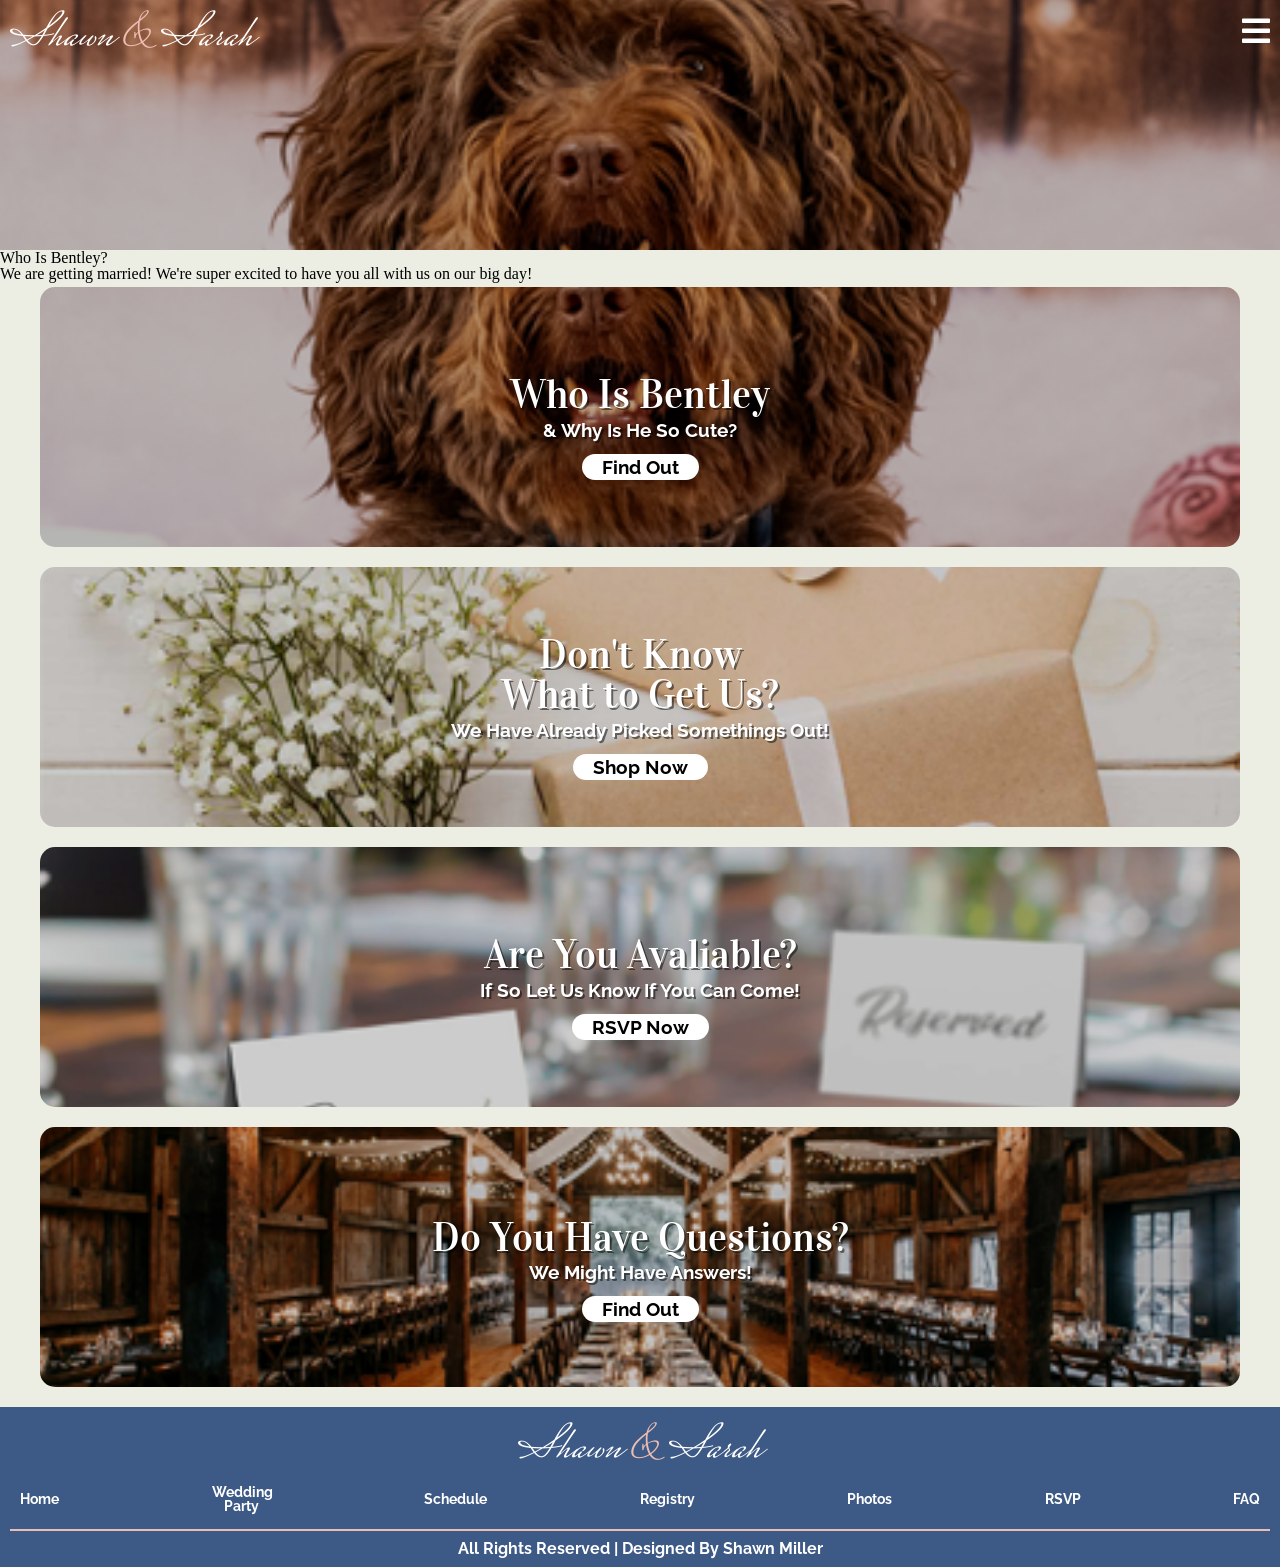
==== bentley.html @ b32144c7 "7/18 3PM UPDATE" ====
<!doctype html>
<html>
<head>
<meta charset="UTF-8">
<title>Who Is Bentley</title>
<link href="css/reset.css" rel="stylesheet" type="text/css">
<link href="css/styles.css" rel="stylesheet" type="text/css">
<meta name="description" content="Who Is Bentley"/>
<meta name="viewport" content="initial-scale=1.0,width=device-width,maximum-scale=1,minimum-scale=1,user-scalable=no" />
<meta name="apple-mobile-web-app-capable" content="yes"/>
<link rel="stylesheet" href="https://use.fontawesome.com/releases/v5.0.7/css/all.css">
<link href="img/favicon.ico" type="image/x-icon" rel="shortcut icon"/>
<link rel="preconnect" href="https://fonts.googleapis.com">
<link rel="preconnect" href="https://fonts.gstatic.com" crossorigin>
<link rel="preconnect" href="https://fonts.googleapis.com">
<link rel="preconnect" href="https://fonts.gstatic.com" crossorigin>
<link href="https://fonts.googleapis.com/css2?family=Mrs+Saint+Delafield&family=Raleway:ital,wght@0,100..900;1,100..900&family=Vidaloka&display=swap" rel="stylesheet">
<script src="js/jquery-3.5.1.min.js"></script>
</head>

<body>

<header id="bentley_header">
<nav id="mobile1">
<a href="#" id="button"><i class="fas fa-bars fa-2x"></i></a>
<a href="index.html"><h1>Shawn <span class="Addpink">&</span> Sarah</h1></a>
</nav><!--ends mobile1-->
<nav id="mobile2">
  <a href="index.html"><h1>Shawn <span class="Addpink">&</span> Sarah</h1></a>
  <a href="#" id="close-btn">&times;</a>
<ul>
  <li><a href="index.html">Home</a></li>
  <li><a href="weddingparty.html">Wedding Party</a></li>
  <li><a href="schedule.html">Schedule</a></li>
  <li><a href="registry.html">Registry</a></li>
  <li><a href="photos.html">Photos</a></li>
  <li><a href="rsvp.html">RSVP</a></li>
  <li><a href="faq.html">FAQ</a></li>
</ul>
</nav><!--ends mobile2-->
</header><!--ends header_mobile-->


<main id="bentleypage">

<section class="aboutbentley">
  <h1>Who Is Bentley?</h1>

  <p> We are getting married! 
    We're super excited to have you 
    all with us on our big day!</p>
</section>

<section class="footerlinks">
<div class="whoisbentley">
<h1>Who Is Bentley</h1>
<h2>& Why Is He So Cute?</h2>
<h3><a href="bentley.html">Find Out</a></h3>
</div>

<div class="registry">
<h1>Don't Know <br>What to Get Us?<br></h1>
<h2>We Have Already Picked Somethings Out!</h2>
<h3><a href="registry.html">Shop Now</a></h3>
</div>

<div class="rsvp">
<h1>Are You Avaliable?</h1>
<h2>If So Let Us Know If You Can Come!</h2>
<h3><a href="rsvp.html">RSVP Now</a></h3>
</div>

<div class="faq">
<h1>Do You Have Questions?</h1>
<h2>We Might Have Answers!</h2>
<h3><a href="faq.html">Find Out</a></h3>
</div>
</section>

</main>



<footer>
  <h1>Shawn <span class="Addpink">&</span> Sarah</h1>

  <nav id="footernav">
  <ul>
    <li><a href="index.html">Home</a></li>
    <li class="weddingpartylink"><a href="weddingparty.html">Wedding Party</a></li>
    <li><a href="schedule.html">Schedule</a></li>
    <li><a href="registry.html">Registry</a></li>
    <li><a href="photos.html">Photos</a></li>
    <li><a href="rsvp.html">RSVP</a></li>
    <li><a href="faq.html">FAQ</a></li>
  </ul>
  </nav><!--ends mobile2-->


  <h6>All Rights Reserved | Designed By Shawn Miller</h6>
</footer>
<script src="js/script.js"></script>
</body>
</html>
---- css/styles.css ----
/*#3D5985;
#697A94;
#B1A696;
#DDD8C0;
#ECEEE4;*/

/*
.vidaloka-regular {
  font-family: "Vidaloka", serif;
  font-weight: 400;
  font-style: normal;
}

.raleway-<uniquifier> {
  font-family: "Raleway", sans-serif;
  font-optical-sizing: auto;
  font-weight: <weight>;
  font-style: normal;
}
mrs-saint-delafield-regular {
  font-family: "Mrs Saint Delafield", cursive;
  font-weight: 400;
  font-style: normal;
}
*/
/*STARTS CSS for all pages*/
body{
  background-color: #ECEEE4;
}
html.no-scroll,
body.no-scroll {
  overflow: hidden;
  height: 100%;
}
img{
  width: 100%;
}
/*Shawn & Sarah Logo*/
header h1{
font-family: "Mrs Saint Delafield", cursive;
font-weight: 400;
font-style: normal;
color: #fff;
font-size: 3em;
padding: 15px 10px 10px;
}
header a:link, header a:active, header a:visited{
color: #fff;
text-decoration: none;
transition: color .5s;
}
.Addpink{
  color: #ECBDB3;
}
/*Shawn & Sarah Logo*/

/*Starts Moblie Nav*/
#button{
  float: right;
  color: #fff;
  font-size: 1em;
  padding: 15px 10px 0;/*pushes button inward on top and sides*/
}

#close-btn {
  position: absolute;
  top: 20px;
  right: 10px;
  font-size: 4em;      /* Makes the X nice and big */
  color: #fff;         /* Matches your white text */
  text-decoration: none;
  cursor: pointer;
  line-height: 1;
  transition: color 0.3s;
}

#close-btn:hover {
  color: #ECEEE4;      /* Matches your other hover link color */
}

#mobile2{
  position: fixed; /* Fixes position relative to viewport */
  width: 100%;     /* Spans full width */
  height: 100%;
  top: 0px;
  bottom: 0px;
  z-index: 2;   /* Ensures it stays above other content */
  text-align: center;
  display: none;
  background-color: #3D5985;
  padding-top: 0px;
}

#mobile2 h1{
  text-align: left;
  margin-top: 20px;
  margin-left:10px;
  font-size: 3.5em;
}
#mobile2 li{
  font-family: "Raleway", sans-serif;
  font-optical-sizing: auto;
  font-weight: <weight>;
  font-style: normal;
  font-size: 2em;
  line-height: 3em;
  margin-top: 10px;
}
#mobile2 li:hover{
  background-color: #B1A696;
}
#mobile2 a:link, #mobile2 a:active, #mobile2 a:visited{
color: #fff;
text-decoration: none;
transition: color .5s;
}
#mobile2 a:hover{
  color: #ECEEE4;
}/*ends Moblie Nav*/

/*Starts Links on all pages*/
.footerlinks{
  margin: 5px 40px 10px;
}

.whoisbentley{
  width: 100%;
  height: 260px;
  align-content: center;
  margin-bottom: 20px;
  background-image: url(../img/WHOISBENTLY.png);
  background-repeat: no-repeat; /* Prevents the image from tiling */
  background-position: center;
  background-size: cover; /* Scales the image to cover the entire container */
  border-radius: 15px;
}
.whoisbentley h1{
  margin-top: 50px;
  font-family: "Vidaloka", serif;
  font-weight: 400;
  font-style: normal;
  font-size: 2.5em;
  text-align: center;
  padding-bottom: 6px;
  color: #fff;
  text-shadow: 2px 2px rgba(0, 0, 0, 0.5); /* h-shadow, v-shadow, color */
}
.whoisbentley h2{
  font-family: "Raleway", sans-serif;
  font-optical-sizing: auto;
  font-weight: bold;
  font-style: normal;
  font-size: 1.2em;
  text-align: center;
  padding-bottom: 5px;
  color: #fff;
  text-shadow: 2px 2px rgba(0, 0, 0, 0.5); /* h-shadow, v-shadow, color */
}

.whoisbentley h3{
  font-family: "Raleway", sans-serif;
  font-optical-sizing: auto;
  font-weight: bold;
  font-style: normal;
  font-size: 1.2em;
  text-align: center;
  padding-bottom: 15px;
  padding: 2px;
  margin: 10px 30px 30px;
}
.whoisbentley a:link, .whoisbentley a:active, .whoisbentley a:visited{
  color: #000;
  padding: 2px 20px 2px;
  text-decoration: none;
  transition: .5s;
  background-color: #fff;
  border-radius: 15px;
}

.whoisbentley a:hover{
  color: #ECBDB3;
  padding: 2px 30px 2px;
}

.registry{
  width: 100%;
  height: 260px;
  align-content: center;
  margin-bottom: 20px;
  background-image: url(../img/Gift.png);
  background-repeat: no-repeat; /* Prevents the image from tiling */
  background-position: center;
  background-size: cover; /* Scales the image to cover the entire container */
  border-radius: 15px;
}
.registry h1{
  margin-top: 50px;
  font-family: "Vidaloka", serif;
  font-weight: 400;
  font-style: normal;
  font-size: 2.5em;
  text-align: center;
  padding-bottom: 6px;
  color: #fff;
  text-shadow: 2px 2px rgba(0, 0, 0, 0.5); /* h-shadow, v-shadow, color */
}
.registry h2{
  font-family: "Raleway", sans-serif;
  font-optical-sizing: auto;
  font-weight: bold;
  font-style: normal;
  font-size: 1.2em;
  text-align: center;
  padding-bottom: 5px;
  color: #fff;
  text-shadow: 2px 2px rgba(0, 0, 0, 0.5); /* h-shadow, v-shadow, color */
}

.registry h3{
  font-family: "Raleway", sans-serif;
  font-optical-sizing: auto;
  font-weight: bold;
  font-style: normal;
  font-size: 1.2em;
  text-align: center;
  padding-bottom: 5px;
  padding: 2px;
  margin: 10px 30px 30px;
}
.registry a:link, .registry a:active, .registry a:visited{
  color: #000;
  padding: 2px 20px 2px;
  text-decoration: none;
  transition: .5s;
  background-color: #fff;
  border-radius: 15px;
}

.registry a:hover{
  color: #ECBDB3;
  padding: 2px 30px 2px;
}

.rsvp{
  width: 100%;
  height: 260px;
  align-content: center;
  margin-bottom: 20px;
  background-image: url(../img/rsvp.png);
  background-repeat: no-repeat; /* Prevents the image from tiling */
  background-position: center;
  background-size: cover; /* Scales the image to cover the entire container */
  border-radius: 15px;
}
.rsvp h1{
  margin-top: 50px;
  font-family: "Vidaloka", serif;
  font-weight: 400;
  font-style: normal;
  font-size: 2.5em;
  text-align: center;
  padding-bottom: 6px;
  color: #fff;
  text-shadow: 2px 2px rgba(0, 0, 0, 0.5); /* h-shadow, v-shadow, color */
}
.rsvp h2{
  font-family: "Raleway", sans-serif;
  font-optical-sizing: auto;
  font-weight: bold;
  font-style: normal;
  font-size: 1.2em;
  text-align: center;
  padding-bottom: 5px;
  color: #fff;
  text-shadow: 2px 2px rgba(0, 0, 0, 0.5); /* h-shadow, v-shadow, color */
}

.rsvp h3{
  font-family: "Raleway", sans-serif;
  font-optical-sizing: auto;
  font-weight: bold;
  font-style: normal;
  font-size: 1.2em;
  text-align: center;
  padding-bottom: 5px;
  padding: 2px;
  margin: 10px 30px 30px;
}
.rsvp a:link, .rsvp a:active, .rsvp a:visited{
  color: #000;
  padding: 2px 20px 2px;
  text-decoration: none;
  transition: .5s;
  background-color: #fff;
  border-radius: 15px;
}

.rsvp a:hover{
  color: #ECBDB3;
  padding: 2px 30px 2px;
}

.faq{
  width: 100%;
  height: 260px;
  align-content: center;
  margin-bottom: 20px;
  background-image: url(../img/Barn.png);
  background-repeat: no-repeat; /* Prevents the image from tiling */
  background-position: center;
  background-size: cover; /* Scales the image to cover the entire container */
  border-radius: 15px;
}
.faq h1{
  margin-top: 50px;
  font-family: "Vidaloka", serif;
  font-weight: 400;
  font-style: normal;
  font-size: 2.5em;
  text-align: center;
  padding: 5px;
  color: #fff;
  text-shadow: 2px 2px rgba(0, 0, 0, 0.5); /* h-shadow, v-shadow, color */
}
.faq h2{
  font-family: "Raleway", sans-serif;
  font-optical-sizing: auto;
  font-weight: bold;
  font-style: normal;
  font-size: 1.2em;
  text-align: center;
  padding-bottom: 5px;
  color: #fff;
  text-shadow: 2px 2px rgba(0, 0, 0, 0.5); /* h-shadow, v-shadow, color */
}

.faq h3{
  font-family: "Raleway", sans-serif;
  font-optical-sizing: auto;
  font-weight: bold;
  font-style: normal;
  font-size: 1.2em;
  text-align: center;
  padding-bottom: 5px;
  padding: 2px;
  margin: 10px 30px 30px;
}
.faq a:link, .faq a:active, .faq a:visited{
  color: #000;
  padding: 2px 20px 2px;
  text-decoration: none;
  transition: .5s;
  background-color: #fff;
  border-radius: 15px;
}

.faq a:hover{
  color: #ECBDB3;
  padding: 2px 30px 2px;
}/*Ends Links on all pages*/

/*Starts Footer*/
footer{
  position: sticky; /* Fixes position relative to viewport */
  top: 0px;
  padding: 10px;
  text-align: center;
  background-color: #3D5985;
}
footer h1{
  font-family: "Mrs Saint Delafield", cursive;
  font-weight: 400;
  font-style: normal;
  color: #fff;
  font-size: 3em;
  padding: 10px;
}

#footernav{
  font-family: "Raleway", sans-serif;
  font-optical-sizing: auto;
  font-weight: bold;
  font-style: normal;
  font-size: .9em;
  padding-bottom: 15px;
}
#footernav ul{
  display: flex;
  justify-content: space-between;
  align-items: center;
  margin: 0px 10px;
}

#footernav .weddingpartylink{
width: 60px;
}

#footernav a:link, #footernav a:active, #footernav a:visited{
color: #fff;
text-decoration: none;
transition: color .5s;
}
#footernav a:hover{
  color: #ECEEE4;
}/*ends Moblie Nav*/
footer h6{
  font-family: "Raleway", sans-serif;
  font-optical-sizing: auto;
  font-weight: bold;
  font-style: normal;
  font-size:1em;
  color: #fff;
  border-top: 2px solid #ECBDB3;
  padding-top: 10px;
}
/*ends Footer*/
/*ENDS CSS for all pages*/



/*Starts Main Home page*/
#Home_header #mobile1 h1{
text-shadow: 3px 3px 3px rgba(0, 0, 0, 1);
}

#Home_header{
  height: 250px;
  background-image: url(../img/Shawn_&_Sarah_Home.png);
  background-repeat: no-repeat; /* Prevents the image from tiling */
  background-position: 0px -200px; /* Centers the image */
  background-size: cover; /* Scales the image to cover the entire container */
}
.ShawnSarahhomepage{
  max-width:900px;
}
.Couple{
  padding: 10px 10px 10px;
}
.Couple h1{
  font-family: "Vidaloka", serif;
  font-weight: 400;
  font-style: normal;
  font-size: 2.6em;
  text-align: center;
  padding-bottom: 5px;
}

.Couple p{
  font-family: "Raleway", sans-serif;
  font-optical-sizing: auto;
  font-weight: <weight>;
  font-style: normal;
  font-size: 1.7em;
  text-align: center;
  line-height: 1.3em;
  padding-bottom: 15px;
}

.Couple h3{
  font-family: "Vidaloka", serif;
  font-weight: 400;
  font-style: normal;
  font-size: 3.5em;
  text-align: center;
  color: #3D5985;
}


#clock *,
#clock *:before,
#clock *:after {
  box-sizing: border-box;
}

#clock .main-content {
  height: 100%;
  display: flex;
  justify-content: center;
  align-items: center;
  text-align: center;
}

#clock.container {
  width: 100%;
  max-width: 960px;
  margin: auto;
  padding-inset: 20px;
}

/* Countdown styles */
ul#countdown {
  position: relative;
  display: flex;
  justify-content: center;
  gap: 10px;
  margin: 0 auto;
  padding: 0;
  color: #000;
  overflow: hidden;
  font-weight: bold;
  line-height: 1.25;

  li {
    flex: 0 0 15%;
    position: relative;
    margin: 0;
    padding: 0;
    display: flex;
    flex-direction: column;
    text-align: center;

    .number,
    &.colon span {
      font-size: clamp(2rem, 6vw, 7.2rem);
    }

    .number {
      padding: 0.3em;
      margin-bottom: 5px;
      display: block;
      background-color: #ECBDB3;
      border-radius: 10px;
      color: #fff;
    }

    &.colon {
      flex: 0 0 1%;
      display: block;

      span {
        padding: 0.2em 0 0;
        display: block;
        color: #B1A696;
      }
    }

    .label {
      color: #000;
      font-size: clamp(1.3rem, 3vw, 1.8rem);
      text-transform: uppercase;
    }
  }
}

.timer-message {
  text-align: center;
  font-family: "Raleway", sans-serif;
  font-optical-sizing: auto;
  font-weight: bold;
  font-style: normal;
  font-size: 2em;
  text-align: center;
  color: #DE8E7C;
  padding-top: 10px;
}

.requestbox{
  padding: 10px;
  margin: 10px;
  border-top: 2px solid #ECBDB3;
  border-bottom: 2px solid #ECBDB3;
}/* Countdown styles */

.requestbox h2{
  font-family: "Raleway", sans-serif;
  font-optical-sizing: auto;
  font-weight: bold;
  font-style: normal;
  font-size: 2.9em;
  text-align: center;
  padding-bottom: 10px;
}
.requestbox h3{
  font-family: "Raleway", sans-serif;
  font-optical-sizing: auto;
  font-weight: bold;
  font-style: normal;
  font-size: 1.4em;
  text-align: center;
  padding-bottom: 10px;
}
.requestbox h4{
  font-family: "Raleway", sans-serif;
  font-optical-sizing: auto;
  font-weight: bold;
  font-style: normal;
  font-size: 1.293em;
  text-align: center;
  padding: 10px;
}

::placeholder{
  color: #3D5985;
}

.requestbox form{
  display: flex;
  flex-direction: column;
  align-items: center;
}

.requestbox form input {
  Border:none;
  background-color: #fff;
  color: #B1A696;
  font-family: "Raleway", sans-serif;
  font-optical-sizing: auto;
  font-weight: bold;
  font-style: normal;
  font-size: 1.5em;
  border-radius: 20px;
  text-align: center;
  display: block; /* Input elements are inline by default, change to block */
  margin: 10px auto; /* Sets left and right margins to auto */
}

.requestbox button{
  color: #3D5985;
  border: none;
  background-color: #fff;
  font-family: "Raleway", sans-serif;
  font-optical-sizing: auto;
  font-weight: bold;
  font-style: normal;
  font-size: 1.5em;
  border-radius: 20px;
  text-align: center;
  padding: 10px 30px 10px;
  display: block; /* Input elements are inline by default, change to block */
  margin: 10px auto; /* Sets left and right margins to auto */
}
.requestbox button:hover{
color: #ECBDB3;
}
.requestbox iframe{
  display: block;
margin: 0px auto;
}
/*Ends Main Home page*/

/*Starts Registry Page*/
#registry_header{
  height: 250px;
  background-image: url(../img/REG_HEAD.PNG);
  background-repeat: no-repeat; /* Prevents the image from tiling */
  background-size: cover; /* Scales the image to cover the entire container */
}
.registry_text{
  margin:  15px 40px;
}
.registry_text h1{
  font-family: "Vidaloka", serif;
  font-weight: 400;
  font-style: normal;
  font-size: 2.6em;
  text-align: center;
  padding-bottom: 15px;
}
.registry_text p{
  font-family: "Raleway", sans-serif;
  font-optical-sizing: auto;
  font-weight: bold;
  font-style: normal;
  font-size: 1em;
  text-align: center;
  line-height: 1.3em;
}

.registry_links{
  background-color: #fff;
  margin: 10px 40px 30px;
  padding: 15px;
  border-radius: 20px;
}

.registry_links img{
  border-radius: 20px;
}
.registry_links h1{
  font-family: "Vidaloka", serif;
  font-weight: 400;
  font-style: normal;
  font-size: 2.5em;
  text-align: center;
  padding: 15px 0px 40px;
}

.registry_links h2{
  font-family: "Raleway", sans-serif;
  font-optical-sizing: auto;
  font-weight: bold;
  font-style: normal;
  font-size: 1.2em;
  text-align: center;
  padding-bottom: 20px;
}
.registry_links a:link, .registry_links a:active, .registry_links a:visited{
  color: #fff;
  padding: 10px 80px 10px;
  text-decoration: none;
  transition: .5s;
  background-color: #000;
  border-radius: 30px;
}

.registry_links a:hover{
  color: #ECBDB3;
  padding: 10px 110px 10px;
}
/*Ends Registry Page*/

/*Starts RSVP PAGE*/
#rsvp_header{
  height: 250px;
  background-image: url(../img/RSVP_HEADER.png);
  background-repeat: no-repeat; /* Prevents the image from tiling */
  background-size: cover; /* Scales the image to cover the entire container */
}
.rsvpopening h1{
  font-family: "Vidaloka", serif;
  font-weight: 400;
  font-style: normal;
  font-size: 2em;
  text-align: center;
  padding: 10px;;
}

.rsvpopening h2{
  font-family: "Raleway", sans-serif;
  font-optical-sizing: auto;
  font-weight: bold;
  font-style: normal;
  font-size: 1.2em;
  text-align: center;
  padding-top: 10px;
}

.rsvp-container {
  max-width: 500px;
  margin: 20px auto;
  padding: 30px;
  border: 1px solid #ddd;
  border-radius: 8px;
  font-family: sans-serif;
  text-align: center;
  box-shadow: 0 4px 10px rgba(0,0,0,0.1);
}

.rsvp-container h2{
  font-family: "Vidaloka", serif;
  font-weight: 400;
  font-style: normal;
  font-size: 2em;
  text-align: center;
  padding-bottom: 10px;
}




input[type="text"], textarea {
  width: 90%;
  padding: 10px;
  margin: 10px 0 15px;
  border: 1px solid #ccc;
  border-radius: 4px;
}

#RSVP_PAGE label {
  display: block;
  text-align: left;
  margin-top: 10px;
  font-family: "Raleway", sans-serif;
  font-weight: 600;
}

#RSVP_PAGE button {
  background-color: #2c3e50;
  color: white;
  padding: 10px 20px;
  border: none;
  border-radius: 4px;
  cursor: pointer;
}

#RSVP_PAGE button:hover {
  background-color: #34495e;
}

.radio-group {
  text-align: left;
  display: inline-block;
  margin: 10px 0 15px;
}

#plus-one-group {
  margin-bottom: 10px;
}

/*Ends RSVP Page*/

/*Starts FAQ PAGE*/
#FAQ_header{
  height: 250px;
  background-image: url(../img/download.jpg);
  background-repeat: no-repeat; /* Prevents the image from tiling */
  background-size: cover; /* Scales the image to cover the entire container */
}
#faq_page h1{
  font-family: "Vidaloka", serif;
  font-weight: 400;
  font-style: normal;
  font-size: 2.6em;
  text-align: center;
  padding: 20px 0px;
}

.faq-item {
  margin:  0px 40px 0px;
  background-color: none;
  border-bottom: 2px solid #ECBDB3;
}

.faq-question {
  padding-bottom: 10px;
  padding-top: 10px;
  background-color: #ECEEE4;
  width: 100%;
  display: flex;
  justify-content: space-between; /* Pushes text left, icon right */
  align-items: center;      /* Keeps icon centered vertically to the text */
  border: none;
  cursor: pointer;
  gap: 20px;                /* Ensures text never touches the icon */
}

.faq-question p{
  font-family: "Vidaloka", serif;
  font-weight: 400;
  font-style: normal;
  font-size: 1.2em;
  text-align: left;
}

/* The Plus/X Icon */
.icon {
  position: relative;
  width: 25px;
  height: 25px;
  flex-shrink: 0;           /* CRITICAL: Prevents icon from shrinking */
  transition: transform 0.4s ease;
}

.line {
  position: absolute;
  background-color: #3D5985; /* Change icon color here */
  transition: all 0.3s ease;
  border-radius: 2px;
}

.horizontal {
  width: 100%;
  height: 2px;
  top: 50%;
  transform: translateY(-50%);
}

.vertical {
  width: 2px;
  height: 100%;
  left: 50%;
  transform: translateX(-50%);
}

/* Animation: Plus to X */
.faq-item.active .icon {
  transform: rotate(45deg); /* Rotates the whole icon to make the X */
}

.faq-item.active .vertical {
  /* This creates a cleaner X by aligning with the horizontal line */
  transform: translateX(-50%) rotate(180deg);
}

/* Smooth Slide Logic */
.faq-answer {
  max-height: 0;
  overflow: hidden;
  transition: max-height 0.3s cubic-bezier(0.4, 0, 0.2, 1);
}

.faq-item.active .faq-answer {
  max-height: 1000px; /* Large enough to fit any answer */
  padding-bottom: 10px;
  padding-left: 5px;
}

.faq-answer p{
  font-family: "Raleway", sans-serif;
  font-optical-sizing: auto;
  font-weight: bold;
  font-style: normal;
  text-align: left;
  font-size: .8em;
}
/*Ends FAQ PAGE*/

/*Starts Bentley Page*/
#bentley_header{
  height: 250px;
  background-image: url(../img/WHOISBENTLY.png);
  background-repeat: no-repeat; /* Prevents the image from tiling */
  background-position: 0px -100px; /* Centers the image */
  background-size: cover; /* Scales the image to cover the entire container */
}

/*ends Bentley Page*/


/*Starts Media Queries*/

/*Start Mobile*/
@media screen and (max-width: 375px) {
  /*Shawn & Sarah Logo*/
header h1{
font-size: 2.5em;
}
/*Shawn & Sarah Logo*/ 
/*Starts Moblie Nav*/
#close-btn {
  font-size: 3em;      /* Makes the X nice and big */
}


#mobile2 h1{
  font-size: 2.5em;
}
#mobile2 li{
  font-size: 2em;
  line-height: 2em;
}

/*Starts Links on all pages*/
.footerlinks{
  margin: 5px 20px 10px;
}

.whoisbentley{
  width: 100%;
  height: 200px;
}

.whoisbentley h1{
  margin-top: 50px;
  font-size: 2em;
  padding-bottom: 6px;
}
.whoisbentley h2{
  font-size: 1em;
  padding-bottom: 10px;
}

.whoisbentley h3{
  font-size: 1em;
  padding-bottom: 10px;
  padding: 2px;
  margin: 10px 30px 30px;
}

.registry{
   width: 100%;
  height: 200px;
}
.registry h1{
  margin-top: 35px;
  font-size: 2em;
  padding-bottom: 6px;
}
.registry h2{
  font-size: 1em;
  padding-bottom: 10px;
}

.registry h3{
  font-size: 1em;
  padding-bottom: 10px;
  padding: 2px;
  margin: 10px 30px 30px;
}

.rsvp{
  width: 100%;
  height: 200px;
}
.rsvp h1{
  margin-top: 35px;
  font-size: 2em;
  padding-bottom: 6px;
}
.rsvp h2{
  font-size: 1em;
  padding-bottom: 10px;
}

.rsvp h3{
  font-size: 1em;
  padding-bottom: 10px;
  padding: 2px;
  margin: 10px 30px 30px;
}

.faq{
  width: 100%;
  height: 200px;
}
.faq h1{
  margin-top: 35px;
  font-size: 2em;
  padding-bottom: 6px;
}
.faq h2{
  font-size: 1em;
  padding-bottom: 10px;
}

.faq h3{
  font-size: 1em;
  padding-bottom: 10px;
  padding: 2px;
  margin: 10px 30px 30px;
}

/*Starts Footer*/
footer h1{
  font-size: 2.5em;
  padding: 5px;
}

#footernav{
  font-size: .6em;
  padding-bottom: 10px;
}
#footernav ul{
  margin: 0px 3px;
}

#footernav .weddingpartylink{
width: 60px;
}

footer h6{
  font-size:.8em;
}
/*ends Footer*/

/*Starts Main Home page*/

#Home_header{
  height: 160px;
  background-position: 0px -160px; /* Centers the image */
}
.Couple h1{
  font-size: 1.7em;
  padding-bottom: 5px;
}

.Couple p{
  font-size: 1em;
  padding-bottom: 20px;
  white-space: pre-line;
}

/* Countdown styles */
ul#countdown {

  li {

    .number,
    &.colon span {
      font-size: clamp(.3rem, 6vw, 7.2rem);
    }
    &.colon {
      margin-top: 5px;

      span {
        
      }
    }

    .number {
      padding: 0.5em;
      margin-bottom: 5px;
    }

    .label {
      font-size: clamp(1rem, 3vw, 1.8rem);
    }
  }
}

.timer-message {
  font-size: 2em;
  padding-top: 10px;
}

.requestbox h2{
  font-size: 1.8em;
  padding-bottom: 10px;
}
.requestbox h3{
  font-size: .8em;
  padding-bottom: 10px;
}
.requestbox h4{
  font-size: .85em;
  padding: 10px;
}

.requestbox form input {
  font-size: 1em;
}

.requestbox button{
  font-size: 1em;
}/*Ends Main Home page*/


}/*Ends Mobile*/

/*Start Tablet*/
@media screen and (max-width: 768px) {
  
}
/*Ends Tablet*/

/*Starts Laptop*/
@media screen and (max-width: 1024px) {
  
}/*Ends Laptop*/
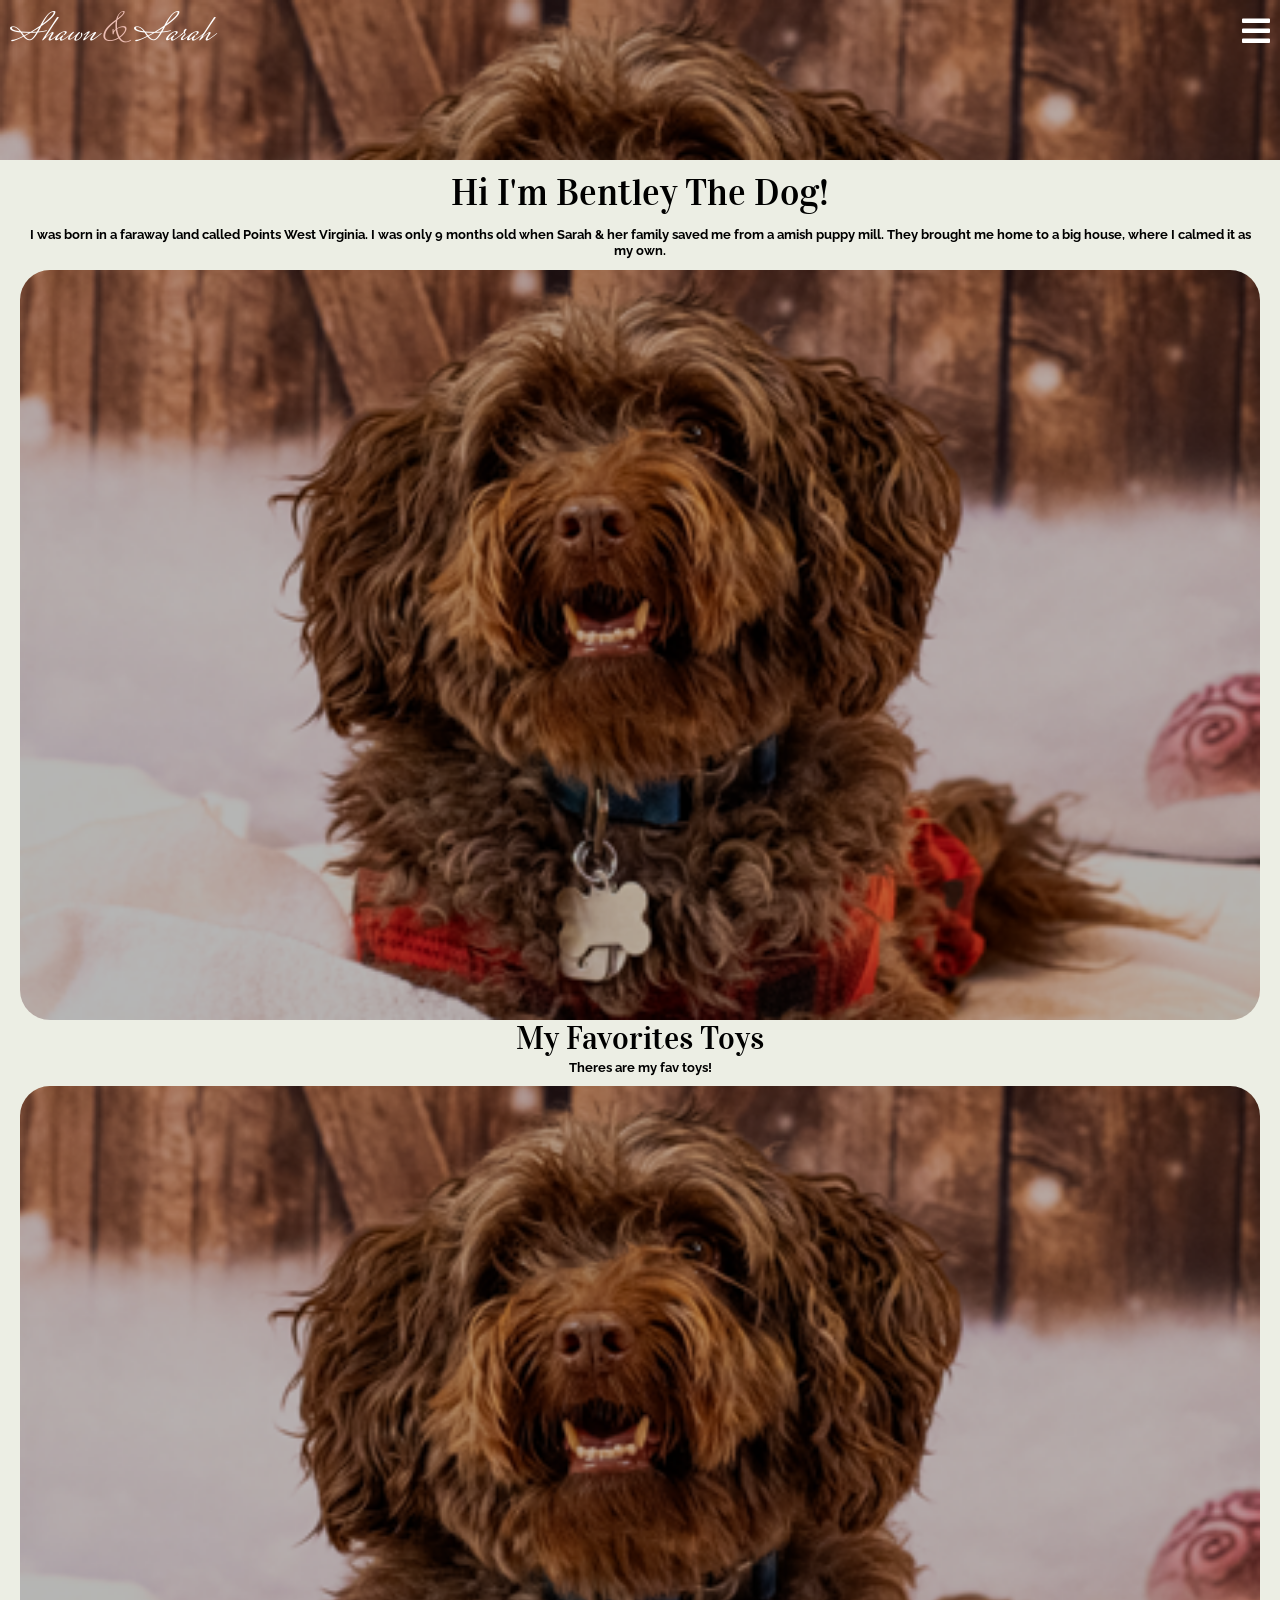
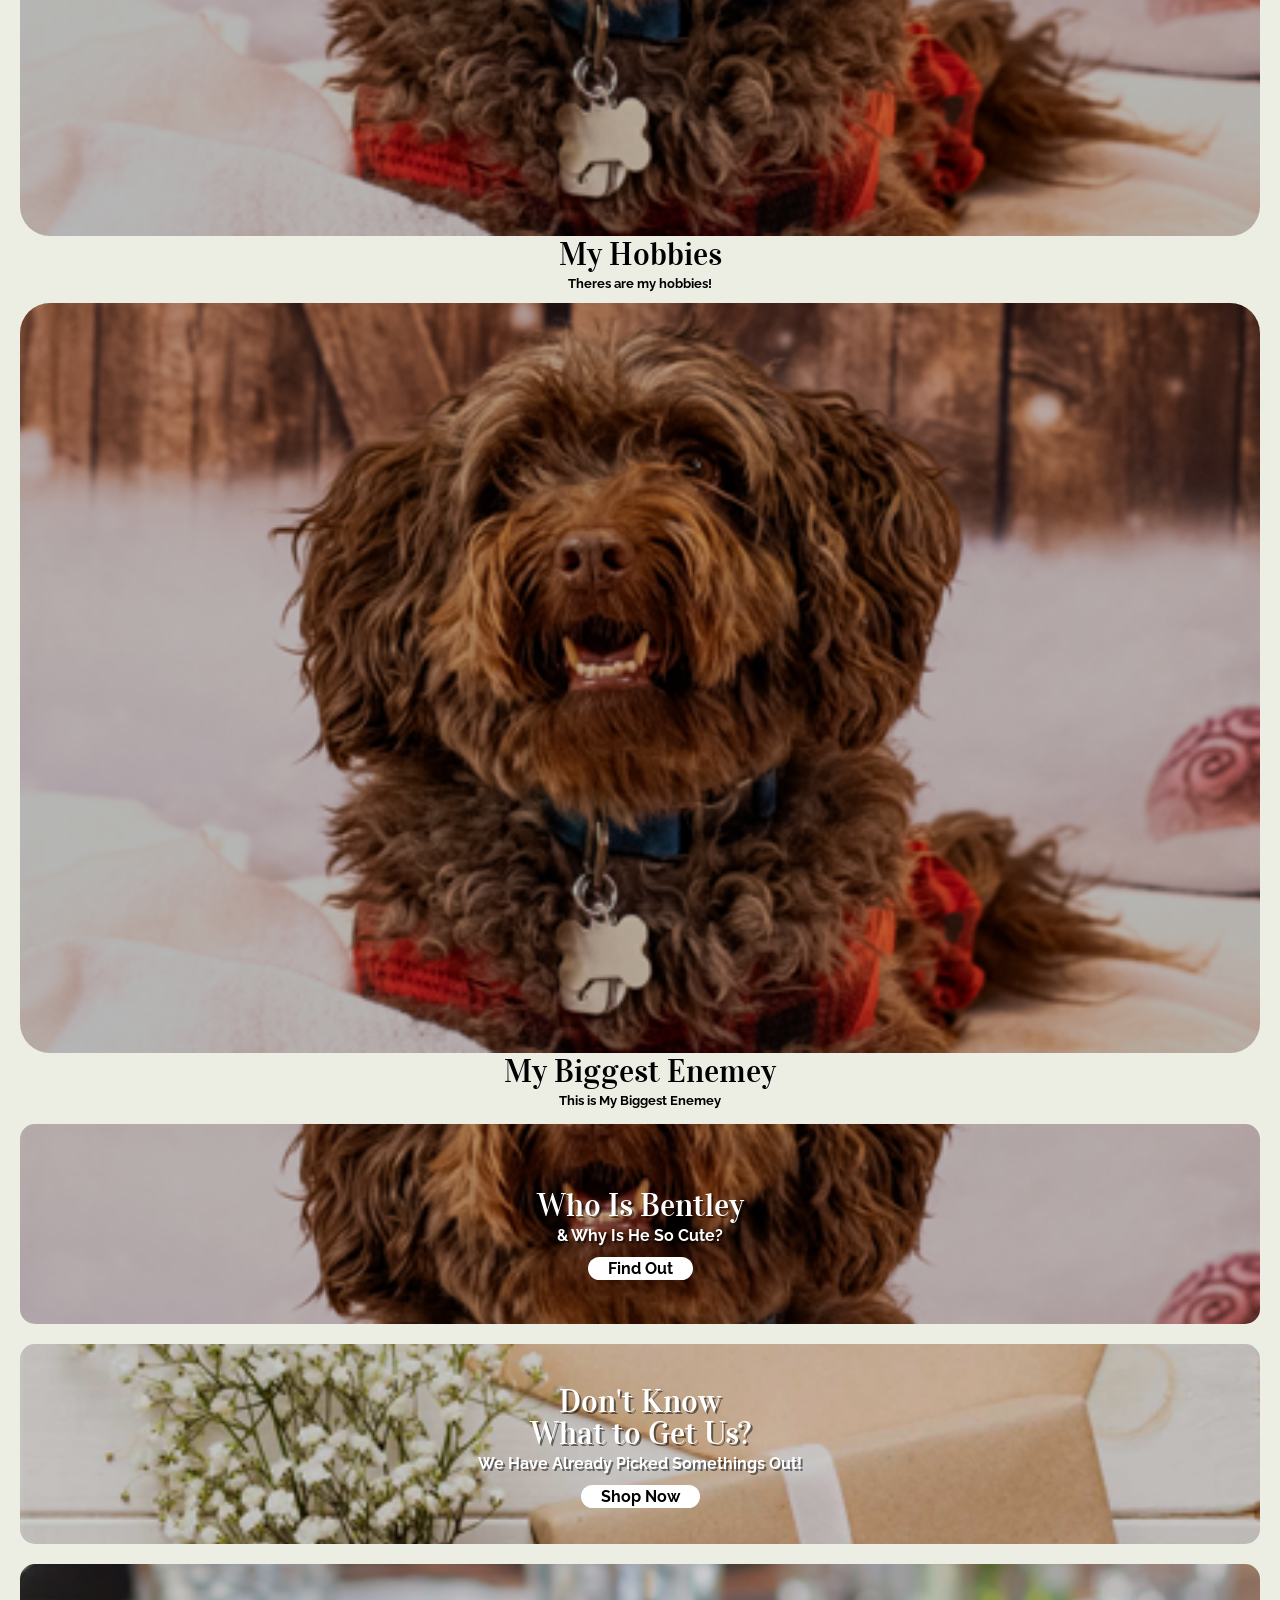
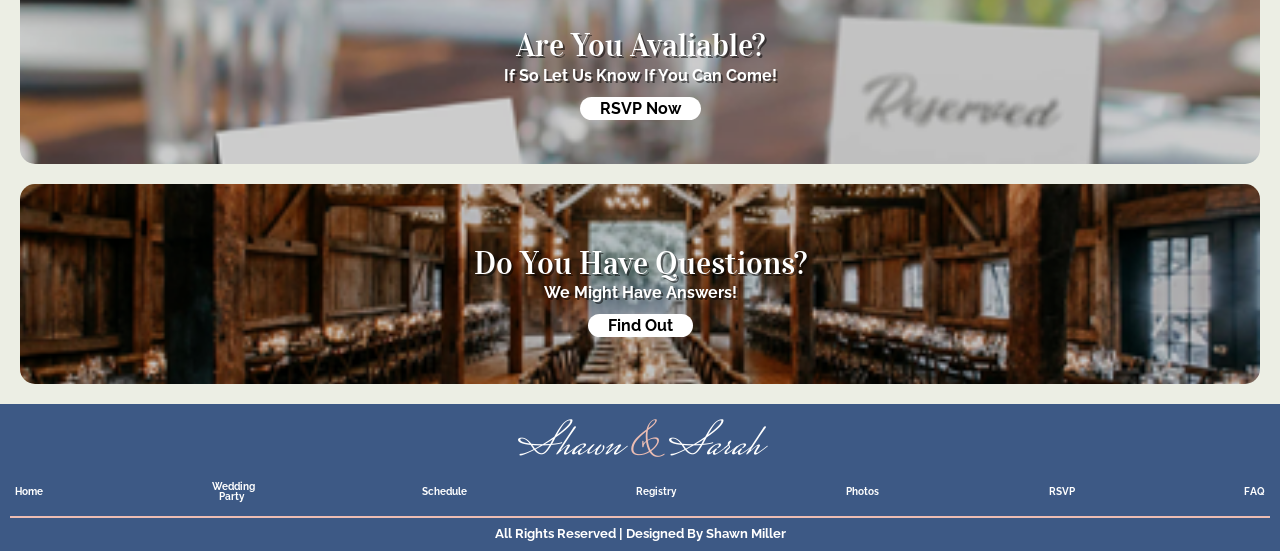
==== commit 0c0bee30: "7/29 Bentely's Story" ====
--- a/bentley.html
+++ b/bentley.html
@@ -44,11 +44,30 @@
 <main id="bentleypage">
 
 <section class="aboutbentley">
-  <h1>Who Is Bentley?</h1>
+  <h1>Hi I'm Bentley The Dog!</h1>
 
-  <p> We are getting married! 
-    We're super excited to have you 
-    all with us on our big day!</p>
+  <p> I was born in a faraway land called Points West Virginia. 
+  I was only 9 months old when Sarah & her family saved me from a amish puppy mill. 
+  They brought me home to a big house, where I calmed it as my own.
+</p>
+  <section class="bentleylikes">
+  <img src="img/WHOISBENTLY.png" alt="Bentley The Dog" title="Bentley The Dog">
+  <h1>My Favorites Toys</h1>
+  <p> Theres are my fav toys!</p>
+  </section>
+
+  <section class="bentleylikes">
+  <img src="img/WHOISBENTLY.png" alt="Bentley The Dog" title="Bentley The Dog">
+  <h1>My Hobbies</h1>
+  <p> Theres are my hobbies!</p>
+  </section>
+
+  <section class="bentleylikes">
+  <img src="img/WHOISBENTLY.png" alt="Bentley The Dog" title="Bentley The Dog">
+  <h1>My Biggest Enemey</h1>
+  <p> This is My Biggest Enemey</p>
+  </section>
+
 </section>
 
 <section class="footerlinks">
--- a/css/styles.css
+++ b/css/styles.css
@@ -41,7 +41,7 @@
 font-weight: 400;
 font-style: normal;
 color: #fff;
-font-size: 3em;
+font-size: 2.5em;
 padding: 15px 10px 10px;
 }
 header a:link, header a:active, header a:visited{
@@ -64,9 +64,9 @@
 
 #close-btn {
   position: absolute;
-  top: 20px;
+  top: 10px;
   right: 10px;
-  font-size: 4em;      /* Makes the X nice and big */
+  font-size: 3em;      /* Makes the X nice and big */
   color: #fff;         /* Matches your white text */
   text-decoration: none;
   cursor: pointer;
@@ -93,9 +93,9 @@
 
 #mobile2 h1{
   text-align: left;
-  margin-top: 20px;
+  margin-top: 10px;
   margin-left:10px;
-  font-size: 3.5em;
+  font-size: 2.5em;
 }
 #mobile2 li{
   font-family: "Raleway", sans-serif;
@@ -103,7 +103,7 @@
   font-weight: <weight>;
   font-style: normal;
   font-size: 2em;
-  line-height: 3em;
+  line-height: 2em;
   margin-top: 10px;
 }
 #mobile2 li:hover{
@@ -120,12 +120,12 @@
 
 /*Starts Links on all pages*/
 .footerlinks{
-  margin: 5px 40px 10px;
+  margin: 5px 20px 10px;
 }
 
 .whoisbentley{
   width: 100%;
-  height: 260px;
+  height: 200px;
   align-content: center;
   margin-bottom: 20px;
   background-image: url(../img/WHOISBENTLY.png);
@@ -139,7 +139,7 @@
   font-family: "Vidaloka", serif;
   font-weight: 400;
   font-style: normal;
-  font-size: 2.5em;
+  font-size: 2em;
   text-align: center;
   padding-bottom: 6px;
   color: #fff;
@@ -150,7 +150,7 @@
   font-optical-sizing: auto;
   font-weight: bold;
   font-style: normal;
-  font-size: 1.2em;
+  font-size: 1em;
   text-align: center;
   padding-bottom: 5px;
   color: #fff;
@@ -162,7 +162,7 @@
   font-optical-sizing: auto;
   font-weight: bold;
   font-style: normal;
-  font-size: 1.2em;
+  font-size: 1em;
   text-align: center;
   padding-bottom: 15px;
   padding: 2px;
@@ -184,7 +184,7 @@
 
 .registry{
   width: 100%;
-  height: 260px;
+  height: 200px;
   align-content: center;
   margin-bottom: 20px;
   background-image: url(../img/Gift.png);
@@ -194,11 +194,11 @@
   border-radius: 15px;
 }
 .registry h1{
-  margin-top: 50px;
-  font-family: "Vidaloka", serif;
-  font-weight: 400;
-  font-style: normal;
-  font-size: 2.5em;
+  margin-top: 35px;
+  font-family: "Vidaloka", serif;
+  font-weight: 400;
+  font-style: normal;
+  font-size: 2em;
   text-align: center;
   padding-bottom: 6px;
   color: #fff;
@@ -209,7 +209,7 @@
   font-optical-sizing: auto;
   font-weight: bold;
   font-style: normal;
-  font-size: 1.2em;
+  font-size: 1em;
   text-align: center;
   padding-bottom: 5px;
   color: #fff;
@@ -221,7 +221,7 @@
   font-optical-sizing: auto;
   font-weight: bold;
   font-style: normal;
-  font-size: 1.2em;
+  font-size: 1em;
   text-align: center;
   padding-bottom: 5px;
   padding: 2px;
@@ -243,7 +243,7 @@
 
 .rsvp{
   width: 100%;
-  height: 260px;
+  height: 200px;
   align-content: center;
   margin-bottom: 20px;
   background-image: url(../img/rsvp.png);
@@ -257,7 +257,7 @@
   font-family: "Vidaloka", serif;
   font-weight: 400;
   font-style: normal;
-  font-size: 2.5em;
+  font-size: 2em;
   text-align: center;
   padding-bottom: 6px;
   color: #fff;
@@ -268,7 +268,7 @@
   font-optical-sizing: auto;
   font-weight: bold;
   font-style: normal;
-  font-size: 1.2em;
+  font-size: 1em;
   text-align: center;
   padding-bottom: 5px;
   color: #fff;
@@ -280,7 +280,7 @@
   font-optical-sizing: auto;
   font-weight: bold;
   font-style: normal;
-  font-size: 1.2em;
+  font-size: 1em;
   text-align: center;
   padding-bottom: 5px;
   padding: 2px;
@@ -302,7 +302,7 @@
 
 .faq{
   width: 100%;
-  height: 260px;
+  height: 200px;
   align-content: center;
   margin-bottom: 20px;
   background-image: url(../img/Barn.png);
@@ -312,11 +312,11 @@
   border-radius: 15px;
 }
 .faq h1{
-  margin-top: 50px;
-  font-family: "Vidaloka", serif;
-  font-weight: 400;
-  font-style: normal;
-  font-size: 2.5em;
+  margin-top: 40px;
+  font-family: "Vidaloka", serif;
+  font-weight: 400;
+  font-style: normal;
+  font-size: 2em;
   text-align: center;
   padding: 5px;
   color: #fff;
@@ -327,7 +327,7 @@
   font-optical-sizing: auto;
   font-weight: bold;
   font-style: normal;
-  font-size: 1.2em;
+  font-size: 1em;
   text-align: center;
   padding-bottom: 5px;
   color: #fff;
@@ -339,7 +339,7 @@
   font-optical-sizing: auto;
   font-weight: bold;
   font-style: normal;
-  font-size: 1.2em;
+  font-size: 1em;
   text-align: center;
   padding-bottom: 5px;
   padding: 2px;
@@ -381,18 +381,18 @@
   font-optical-sizing: auto;
   font-weight: bold;
   font-style: normal;
-  font-size: .9em;
+  font-size: .6em;
   padding-bottom: 15px;
 }
 #footernav ul{
   display: flex;
   justify-content: space-between;
   align-items: center;
-  margin: 0px 10px;
+  margin: 0px 5px;
 }
 
 #footernav .weddingpartylink{
-width: 60px;
+width: 40px;
 }
 
 #footernav a:link, #footernav a:active, #footernav a:visited{
@@ -408,7 +408,7 @@
   font-optical-sizing: auto;
   font-weight: bold;
   font-style: normal;
-  font-size:1em;
+  font-size:.8em;
   color: #fff;
   border-top: 2px solid #ECBDB3;
   padding-top: 10px;
@@ -424,10 +424,10 @@
 }
 
 #Home_header{
-  height: 250px;
+  height: 160px;
   background-image: url(../img/Shawn_&_Sarah_Home.png);
   background-repeat: no-repeat; /* Prevents the image from tiling */
-  background-position: 0px -200px; /* Centers the image */
+  background-position: 0px -130px; /* Centers the image */
   background-size: cover; /* Scales the image to cover the entire container */
 }
 .ShawnSarahhomepage{
@@ -440,7 +440,7 @@
   font-family: "Vidaloka", serif;
   font-weight: 400;
   font-style: normal;
-  font-size: 2.6em;
+  font-size: 1.6em;
   text-align: center;
   padding-bottom: 5px;
 }
@@ -450,21 +450,11 @@
   font-optical-sizing: auto;
   font-weight: <weight>;
   font-style: normal;
-  font-size: 1.7em;
+  font-size: .9em;
   text-align: center;
   line-height: 1.3em;
   padding-bottom: 15px;
 }
-
-.Couple h3{
-  font-family: "Vidaloka", serif;
-  font-weight: 400;
-  font-style: normal;
-  font-size: 3.5em;
-  text-align: center;
-  color: #3D5985;
-}
-
 
 #clock *,
 #clock *:before,
@@ -484,7 +474,7 @@
   width: 100%;
   max-width: 960px;
   margin: auto;
-  padding-inset: 20px;
+  padding: 20px;
 }
 
 /* Countdown styles */
@@ -511,7 +501,7 @@
 
     .number,
     &.colon span {
-      font-size: clamp(2rem, 6vw, 7.2rem);
+      font-size: clamp(1.5rem, 2vw, 2rem);
     }
 
     .number {
@@ -536,7 +526,7 @@
 
     .label {
       color: #000;
-      font-size: clamp(1.3rem, 3vw, 1.8rem);
+      font-size: clamp(1rem, 3vw, 1.8rem);
       text-transform: uppercase;
     }
   }
@@ -556,7 +546,7 @@
 
 .requestbox{
   padding: 10px;
-  margin: 10px;
+  margin: 0px 10px 10px;
   border-top: 2px solid #ECBDB3;
   border-bottom: 2px solid #ECBDB3;
 }/* Countdown styles */
@@ -566,7 +556,7 @@
   font-optical-sizing: auto;
   font-weight: bold;
   font-style: normal;
-  font-size: 2.9em;
+  font-size: 1.9em;
   text-align: center;
   padding-bottom: 10px;
 }
@@ -575,7 +565,7 @@
   font-optical-sizing: auto;
   font-weight: bold;
   font-style: normal;
-  font-size: 1.4em;
+  font-size: .9em;
   text-align: center;
   padding-bottom: 10px;
 }
@@ -584,7 +574,7 @@
   font-optical-sizing: auto;
   font-weight: bold;
   font-style: normal;
-  font-size: 1.293em;
+  font-size: .8em;
   text-align: center;
   padding: 10px;
 }
@@ -607,11 +597,11 @@
   font-optical-sizing: auto;
   font-weight: bold;
   font-style: normal;
-  font-size: 1.5em;
+  font-size: 1em;
   border-radius: 20px;
   text-align: center;
   display: block; /* Input elements are inline by default, change to block */
-  margin: 10px auto; /* Sets left and right margins to auto */
+  margin: 5px auto; /* Sets left and right margins to auto */
 }
 
 .requestbox button{
@@ -622,12 +612,12 @@
   font-optical-sizing: auto;
   font-weight: bold;
   font-style: normal;
-  font-size: 1.5em;
+  font-size: 1em;
   border-radius: 20px;
   text-align: center;
   padding: 10px 30px 10px;
   display: block; /* Input elements are inline by default, change to block */
-  margin: 10px auto; /* Sets left and right margins to auto */
+  margin: 5px auto; /* Sets left and right margins to auto */
 }
 .requestbox button:hover{
 color: #ECBDB3;
@@ -640,19 +630,19 @@
 
 /*Starts Registry Page*/
 #registry_header{
-  height: 250px;
+  height: 160px;
   background-image: url(../img/REG_HEAD.PNG);
   background-repeat: no-repeat; /* Prevents the image from tiling */
   background-size: cover; /* Scales the image to cover the entire container */
 }
 .registry_text{
-  margin:  15px 40px;
+  margin:  15px 20px;
 }
 .registry_text h1{
   font-family: "Vidaloka", serif;
   font-weight: 400;
   font-style: normal;
-  font-size: 2.6em;
+  font-size: 2.3em;
   text-align: center;
   padding-bottom: 15px;
 }
@@ -661,14 +651,14 @@
   font-optical-sizing: auto;
   font-weight: bold;
   font-style: normal;
-  font-size: 1em;
+  font-size: .8em;
   text-align: center;
   line-height: 1.3em;
 }
 
 .registry_links{
   background-color: #fff;
-  margin: 10px 40px 30px;
+  margin: 10px 20px 30px;
   padding: 15px;
   border-radius: 20px;
 }
@@ -680,7 +670,7 @@
   font-family: "Vidaloka", serif;
   font-weight: 400;
   font-style: normal;
-  font-size: 2.5em;
+  font-size: 2em;
   text-align: center;
   padding: 15px 0px 40px;
 }
@@ -690,7 +680,7 @@
   font-optical-sizing: auto;
   font-weight: bold;
   font-style: normal;
-  font-size: 1.2em;
+  font-size: .9em;
   text-align: center;
   padding-bottom: 20px;
 }
@@ -711,7 +701,7 @@
 
 /*Starts RSVP PAGE*/
 #rsvp_header{
-  height: 250px;
+  height: 160px;
   background-image: url(../img/RSVP_HEADER.png);
   background-repeat: no-repeat; /* Prevents the image from tiling */
   background-size: cover; /* Scales the image to cover the entire container */
@@ -720,9 +710,9 @@
   font-family: "Vidaloka", serif;
   font-weight: 400;
   font-style: normal;
-  font-size: 2em;
-  text-align: center;
-  padding: 10px;;
+  font-size: 1.8em;
+  text-align: center;
+  padding: 10px 10px 0px;
 }
 
 .rsvpopening h2{
@@ -730,15 +720,15 @@
   font-optical-sizing: auto;
   font-weight: bold;
   font-style: normal;
-  font-size: 1.2em;
+  font-size: .8em;
   text-align: center;
   padding-top: 10px;
 }
 
 .rsvp-container {
   max-width: 500px;
-  margin: 20px auto;
-  padding: 30px;
+  margin: 20px 20px;
+  padding: 20px;
   border: 1px solid #ddd;
   border-radius: 8px;
   font-family: sans-serif;
@@ -750,12 +740,18 @@
   font-family: "Vidaloka", serif;
   font-weight: 400;
   font-style: normal;
-  font-size: 2em;
+  font-size: 1.5em;
   text-align: center;
   padding-bottom: 10px;
 }
-
-
+.rsvp-container p {
+  font-family: "Raleway", sans-serif;
+  font-optical-sizing: auto;
+  font-weight: bold;
+  font-style: normal;
+  font-size: .8em;
+  text-align: center;
+}
 
 
 input[type="text"], textarea {
@@ -797,26 +793,72 @@
   margin-bottom: 10px;
 }
 
+.rsvp-success-modal {
+  position: fixed;
+  inset: 0;
+  background: rgba(0, 0, 0, 0.65);
+  display: none;
+  align-items: center;
+  justify-content: center;
+  padding: 20px;
+  z-index: 1000;
+}
+
+.rsvp-success-modal.is-open {
+  display: flex;
+}
+
+.rsvp-success-modal__content {
+  background: #fff;
+  border-radius: 8px;
+  padding: 24px 28px;
+  max-width: 420px;
+  width: 100%;
+  text-align: center;
+  box-shadow: 0 8px 24px rgba(0, 0, 0, 0.2);
+}
+
+.rsvp-success-modal__content h3 {
+  font-family: "Vidaloka", serif;
+  font-size: 1.6em;
+  margin-bottom: 10px;
+}
+
+.rsvp-success-modal__content p {
+  font-family: "Raleway", sans-serif;
+  margin-bottom: 16px;
+  line-height: 1.5;
+}
+
+.rsvp-success-modal__content button {
+  background-color: #2c3e50;
+  color: white;
+  padding: 10px 20px;
+  border: none;
+  border-radius: 4px;
+  cursor: pointer;
+}
+
 /*Ends RSVP Page*/
 
 /*Starts FAQ PAGE*/
 #FAQ_header{
-  height: 250px;
+  height: 160px;
   background-image: url(../img/download.jpg);
   background-repeat: no-repeat; /* Prevents the image from tiling */
   background-size: cover; /* Scales the image to cover the entire container */
 }
-#faq_page h1{
-  font-family: "Vidaloka", serif;
-  font-weight: 400;
-  font-style: normal;
-  font-size: 2.6em;
+.faq_header h1{
+  font-family: "Vidaloka", serif;
+  font-weight: 400;
+  font-style: normal;
+  font-size: 2em;
   text-align: center;
   padding: 20px 0px;
 }
 
 .faq-item {
-  margin:  0px 40px 0px;
+  margin:  0px 20px 0px;
   background-color: none;
   border-bottom: 2px solid #ECBDB3;
 }
@@ -838,7 +880,7 @@
   font-family: "Vidaloka", serif;
   font-weight: 400;
   font-style: normal;
-  font-size: 1.2em;
+  font-size: 1em;
   text-align: left;
 }
 
@@ -896,236 +938,81 @@
 }
 
 .faq-answer p{
+  border-radius: 15px;
+  background-color: #fff;
+  padding: 10px;
   font-family: "Raleway", sans-serif;
   font-optical-sizing: auto;
   font-weight: bold;
   font-style: normal;
   text-align: left;
-  font-size: .8em;
+  font-size: .7em;
+  line-height: 1.3em;
 }
 /*Ends FAQ PAGE*/
 
 /*Starts Bentley Page*/
 #bentley_header{
-  height: 250px;
+  height: 160px;
   background-image: url(../img/WHOISBENTLY.png);
   background-repeat: no-repeat; /* Prevents the image from tiling */
-  background-position: 0px -100px; /* Centers the image */
+  background-position: 0px 0px; /* Centers the image */
   background-size: cover; /* Scales the image to cover the entire container */
 }
-
+.aboutbentley{
+  margin:  15px 20px;
+}
+.aboutbentley h1{
+  font-family: "Vidaloka", serif;
+  font-weight: 400;
+  font-style: normal;
+  font-size: 2.3em;
+  text-align: center;
+  padding-bottom: 15px;
+}
+.aboutbentley p{
+  font-family: "Raleway", sans-serif;
+  font-optical-sizing: auto;
+  font-weight: bold;
+  font-style: normal;
+  font-size: .8em;
+  text-align: center;
+  line-height: 1.3em;
+}
+.bentleylikes{
+  margin:  10px 0px;
+}
+.bentleylikes img{
+  border-radius: 30px;
+}
+.bentleylikes h1{
+  font-family: "Vidaloka", serif;
+  font-weight: 400;
+  font-style: normal;
+  font-size: 2em;
+  text-align: center;
+  padding-bottom: 5px;
+}
+.bentleylikes p{
+  font-family: "Raleway", sans-serif;
+  font-optical-sizing: auto;
+  font-weight: bold;
+  font-style: normal;
+  font-size: .8em;
+  text-align: center;
+  line-height: 1.3em;
+}
 /*ends Bentley Page*/
 
 
 /*Starts Media Queries*/
 
-/*Start Mobile*/
+/*Start Mobile Medium*/
 @media screen and (max-width: 375px) {
-  /*Shawn & Sarah Logo*/
-header h1{
-font-size: 2.5em;
-}
-/*Shawn & Sarah Logo*/ 
-/*Starts Moblie Nav*/
-#close-btn {
-  font-size: 3em;      /* Makes the X nice and big */
-}
-
-
-#mobile2 h1{
-  font-size: 2.5em;
-}
-#mobile2 li{
-  font-size: 2em;
-  line-height: 2em;
-}
-
-/*Starts Links on all pages*/
-.footerlinks{
-  margin: 5px 20px 10px;
-}
-
-.whoisbentley{
-  width: 100%;
-  height: 200px;
-}
-
-.whoisbentley h1{
-  margin-top: 50px;
-  font-size: 2em;
-  padding-bottom: 6px;
-}
-.whoisbentley h2{
-  font-size: 1em;
-  padding-bottom: 10px;
-}
-
-.whoisbentley h3{
-  font-size: 1em;
-  padding-bottom: 10px;
-  padding: 2px;
-  margin: 10px 30px 30px;
-}
-
-.registry{
-   width: 100%;
-  height: 200px;
-}
-.registry h1{
-  margin-top: 35px;
-  font-size: 2em;
-  padding-bottom: 6px;
-}
-.registry h2{
-  font-size: 1em;
-  padding-bottom: 10px;
-}
-
-.registry h3{
-  font-size: 1em;
-  padding-bottom: 10px;
-  padding: 2px;
-  margin: 10px 30px 30px;
-}
-
-.rsvp{
-  width: 100%;
-  height: 200px;
-}
-.rsvp h1{
-  margin-top: 35px;
-  font-size: 2em;
-  padding-bottom: 6px;
-}
-.rsvp h2{
-  font-size: 1em;
-  padding-bottom: 10px;
-}
-
-.rsvp h3{
-  font-size: 1em;
-  padding-bottom: 10px;
-  padding: 2px;
-  margin: 10px 30px 30px;
-}
-
-.faq{
-  width: 100%;
-  height: 200px;
-}
-.faq h1{
-  margin-top: 35px;
-  font-size: 2em;
-  padding-bottom: 6px;
-}
-.faq h2{
-  font-size: 1em;
-  padding-bottom: 10px;
-}
-
-.faq h3{
-  font-size: 1em;
-  padding-bottom: 10px;
-  padding: 2px;
-  margin: 10px 30px 30px;
-}
-
-/*Starts Footer*/
-footer h1{
-  font-size: 2.5em;
-  padding: 5px;
-}
-
-#footernav{
-  font-size: .6em;
-  padding-bottom: 10px;
-}
-#footernav ul{
-  margin: 0px 3px;
-}
-
-#footernav .weddingpartylink{
-width: 60px;
-}
-
-footer h6{
-  font-size:.8em;
-}
-/*ends Footer*/
-
-/*Starts Main Home page*/
-
-#Home_header{
-  height: 160px;
-  background-position: 0px -160px; /* Centers the image */
-}
-.Couple h1{
-  font-size: 1.7em;
-  padding-bottom: 5px;
-}
-
-.Couple p{
-  font-size: 1em;
-  padding-bottom: 20px;
-  white-space: pre-line;
-}
-
-/* Countdown styles */
-ul#countdown {
-
-  li {
-
-    .number,
-    &.colon span {
-      font-size: clamp(.3rem, 6vw, 7.2rem);
-    }
-    &.colon {
-      margin-top: 5px;
-
-      span {
-        
-      }
-    }
-
-    .number {
-      padding: 0.5em;
-      margin-bottom: 5px;
-    }
-
-    .label {
-      font-size: clamp(1rem, 3vw, 1.8rem);
-    }
-  }
-}
-
-.timer-message {
-  font-size: 2em;
-  padding-top: 10px;
-}
-
-.requestbox h2{
-  font-size: 1.8em;
-  padding-bottom: 10px;
-}
-.requestbox h3{
-  font-size: .8em;
-  padding-bottom: 10px;
-}
-.requestbox h4{
-  font-size: .85em;
-  padding: 10px;
-}
-
-.requestbox form input {
-  font-size: 1em;
-}
-
-.requestbox button{
-  font-size: 1em;
-}/*Ends Main Home page*/
-
-
-}/*Ends Mobile*/
+ 
+
+
+}/*Ends Mobile Medium*/
 
 /*Start Tablet*/
 @media screen and (max-width: 768px) {
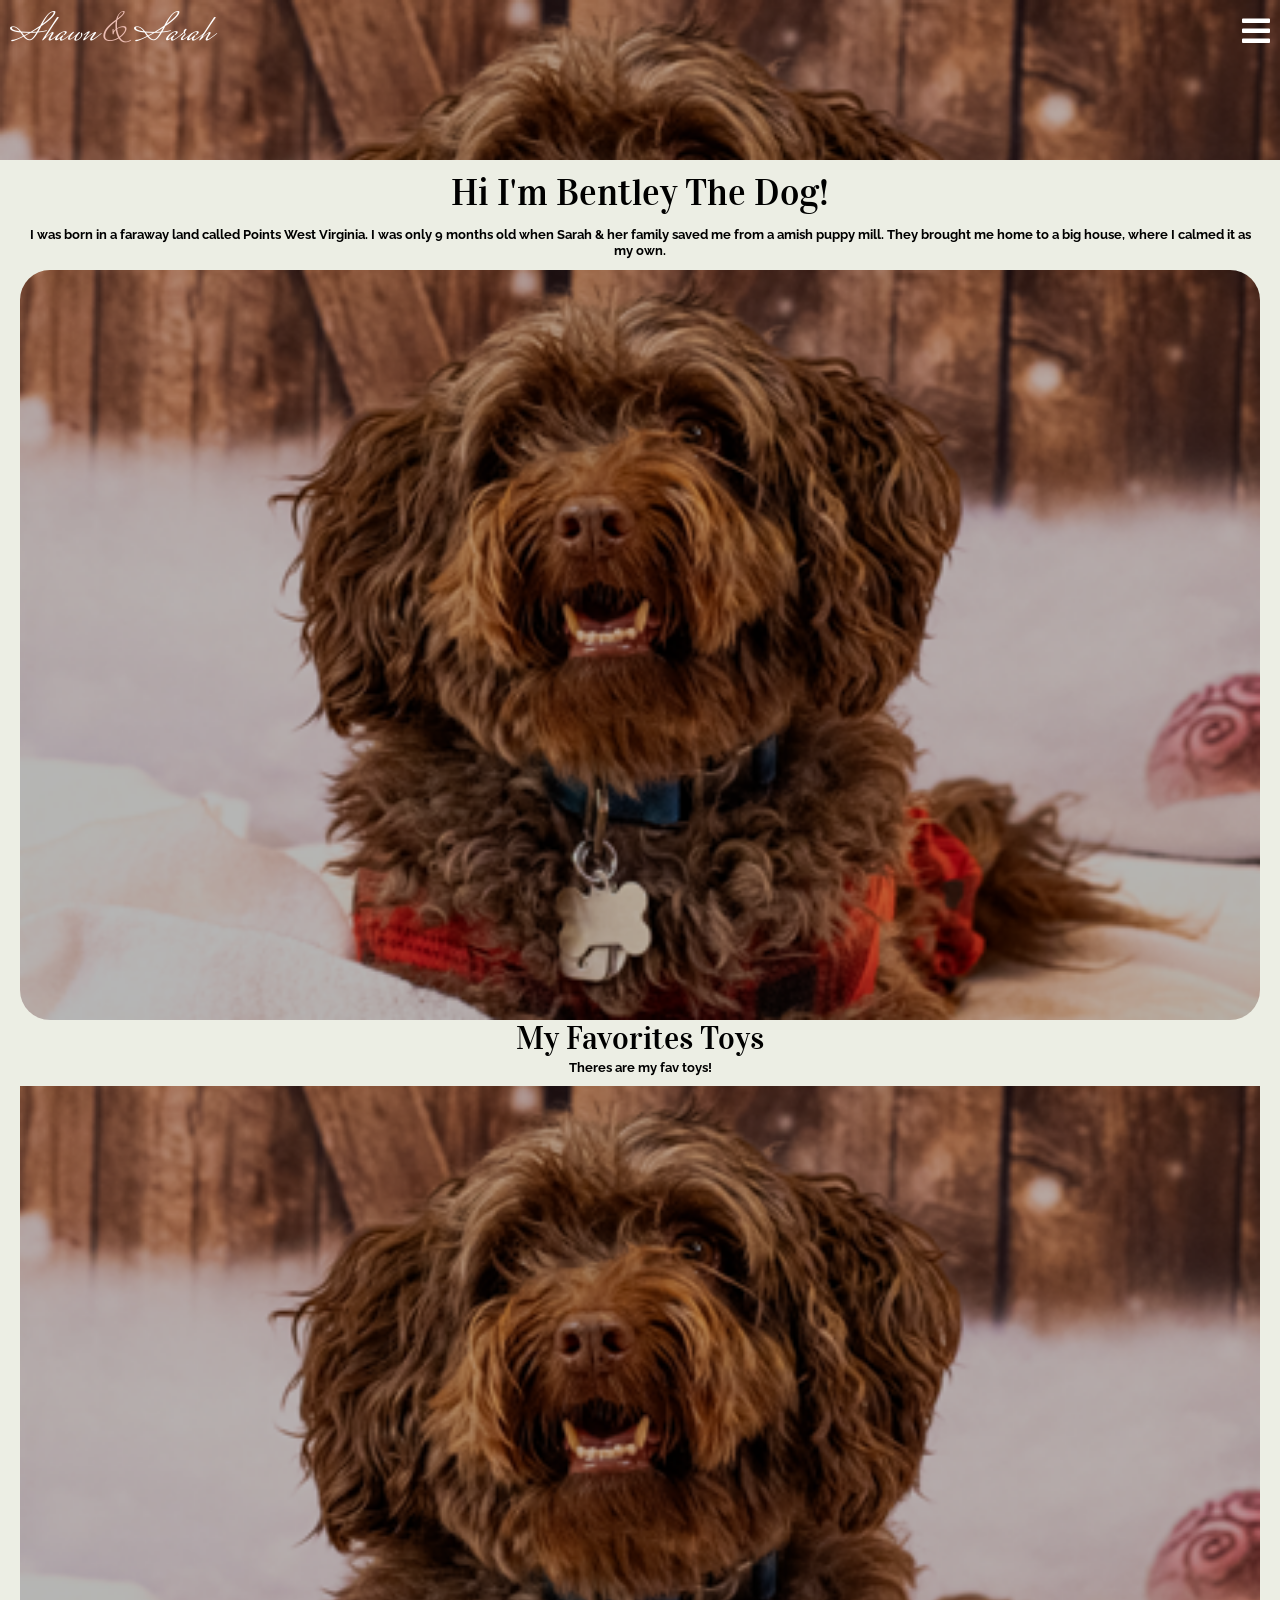
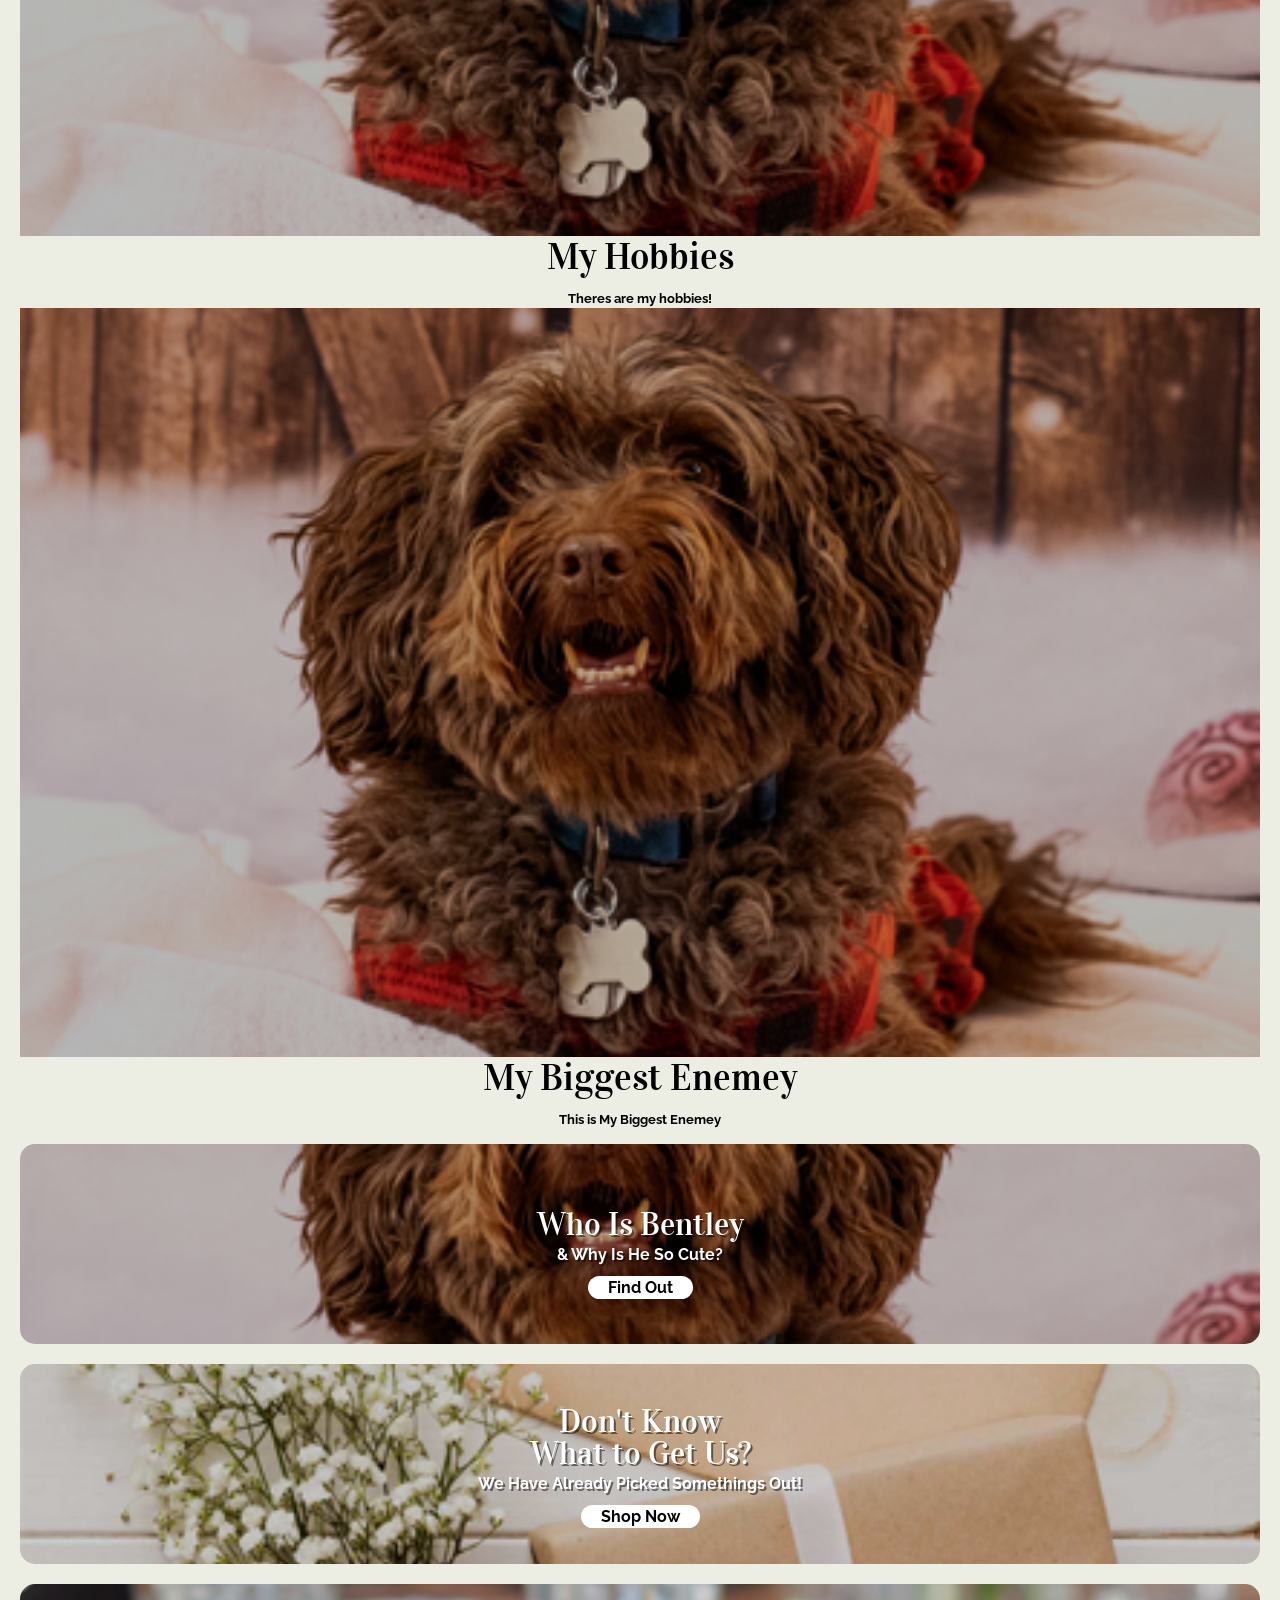
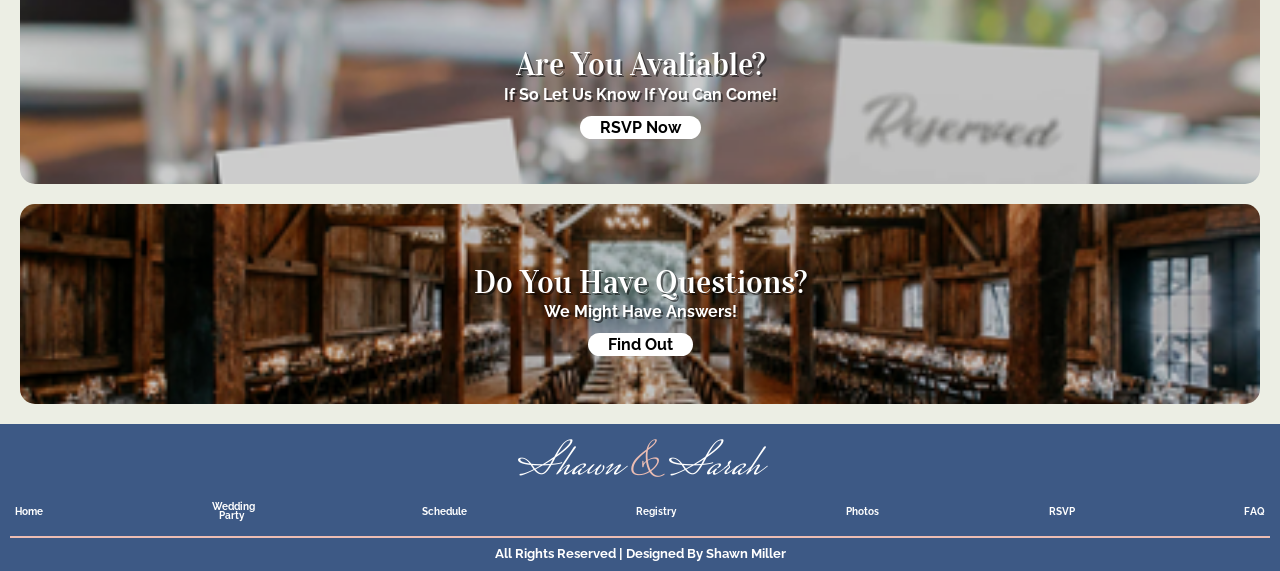
==== commit 7b8b586f: "7/29 wedding party page and schedule page added to css/styles.css" ====
--- a/bentley.html
+++ b/bentley.html
@@ -51,22 +51,26 @@
   They brought me home to a big house, where I calmed it as my own.
 </p>
   <section class="bentleylikes">
+  
+    <div class="Toys">
   <img src="img/WHOISBENTLY.png" alt="Bentley The Dog" title="Bentley The Dog">
   <h1>My Favorites Toys</h1>
   <p> Theres are my fav toys!</p>
   </section>
 
-  <section class="bentleylikes">
+  <div class="Hobbies">
   <img src="img/WHOISBENTLY.png" alt="Bentley The Dog" title="Bentley The Dog">
   <h1>My Hobbies</h1>
   <p> Theres are my hobbies!</p>
-  </section>
+  </div>
 
-  <section class="bentleylikes">
+  <div class="Enemey">
   <img src="img/WHOISBENTLY.png" alt="Bentley The Dog" title="Bentley The Dog">
   <h1>My Biggest Enemey</h1>
   <p> This is My Biggest Enemey</p>
-  </section>
+  </div>
+  
+</section>
 
 </section>
 
--- a/css/styles.css
+++ b/css/styles.css
@@ -628,6 +628,98 @@
 }
 /*Ends Main Home page*/
 
+/*Starts Wedding Party Page*/
+.weddingparty{
+  margin:  15px 20px;
+}
+.weddingparty h1{
+  font-family: "Vidaloka", serif;
+  font-weight: 400;
+  font-style: normal;
+  font-size: 2.3em;
+  text-align: center;
+  padding-bottom: 10px;
+}
+.weddingparty p{
+  font-family: "Raleway", sans-serif;
+  font-optical-sizing: auto;
+  font-weight: bold;
+  font-style: normal;
+  font-size: .8em;
+  text-align: center;
+}
+.Bridesmaids{
+  Padding: 10px;
+}
+.Bridesmaids h2{
+  font-family: "Vidaloka", serif;
+  font-weight: 400;
+  font-style: normal;
+  font-size: 1.8em;
+  text-align: center;
+  padding-bottom: 5px;
+}
+.Bridesmaids img{
+  border-radius: 20px;
+  margin: 10px 0px;
+}
+.Bridesmaids p{
+  font-family: "Raleway", sans-serif;
+  font-optical-sizing: auto;
+  font-weight: bold;
+  font-style: normal;
+  font-size: .7em;
+  text-align: center;
+}
+.Bridesmaids h3{
+  font-family: "Raleway", sans-serif;
+  font-optical-sizing: auto;
+  font-weight: bold;
+  font-style: normal;
+  font-size: 1em;
+  text-align: center;
+  padding-bottom: 10px;
+}
+
+.Groomsmen{
+  Padding: 10px;
+}
+.Groomsmen h2{
+  font-family: "Vidaloka", serif;
+  font-weight: 400;
+  font-style: normal;
+  font-size: 1.8em;
+  text-align: center;
+  padding-bottom: 5px;
+}
+.Groomsmen img{
+  border-radius: 20px;
+  margin: 10px 0px;
+}
+.Groomsmen p{
+  font-family: "Raleway", sans-serif;
+  font-optical-sizing: auto;
+  font-weight: bold;
+  font-style: normal;
+  font-size: .7em;
+  text-align: center;
+}
+.Groomsmen h3{
+  font-family: "Raleway", sans-serif;
+  font-optical-sizing: auto;
+  font-weight: bold;
+  font-style: normal;
+  font-size: 1em;
+  text-align: center;
+  padding-bottom: 10px;
+}
+
+/*ends wedding party page*/
+
+/*Starts schedule Page*/
+
+/*ends schedule page*/
+
 /*Starts Registry Page*/
 #registry_header{
   height: 160px;
@@ -698,6 +790,10 @@
   padding: 10px 110px 10px;
 }
 /*Ends Registry Page*/
+
+/*Starts Photos Page*/
+
+/*ends photos page*/
 
 /*Starts RSVP PAGE*/
 #rsvp_header{
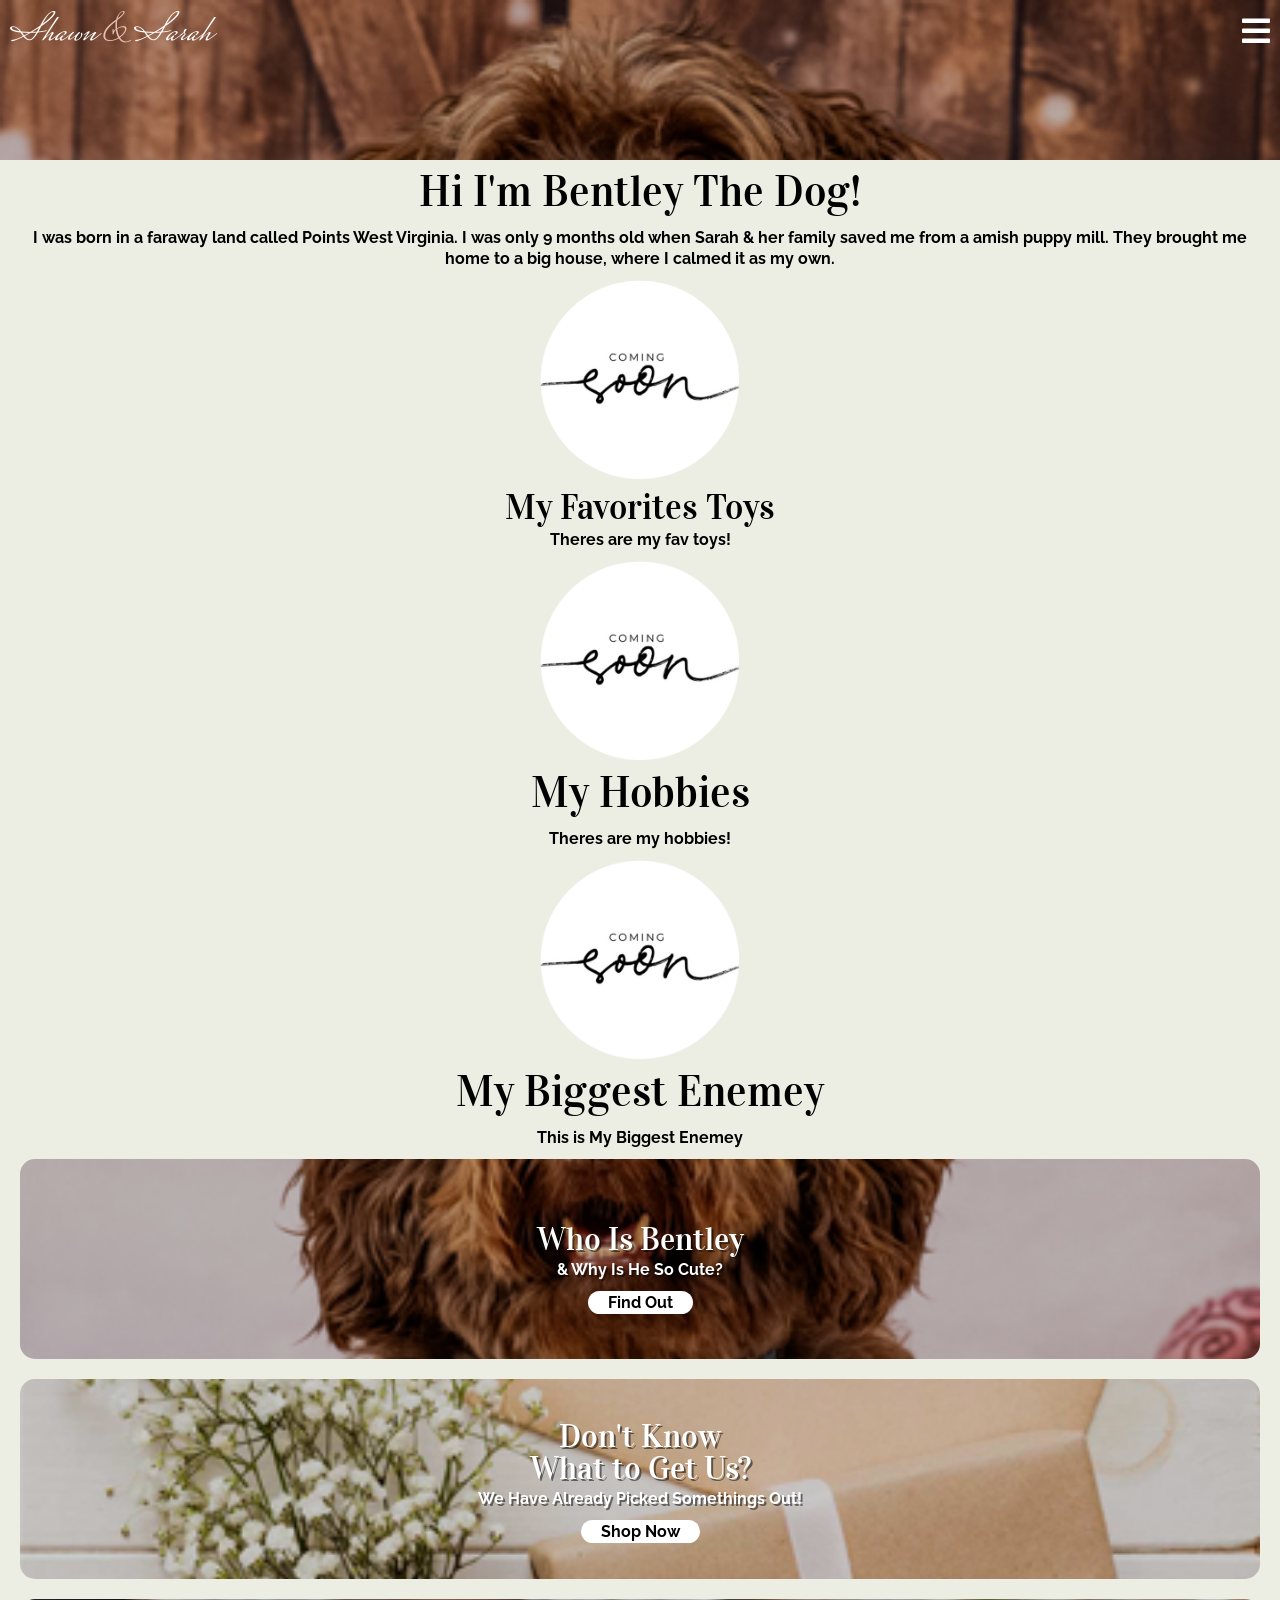
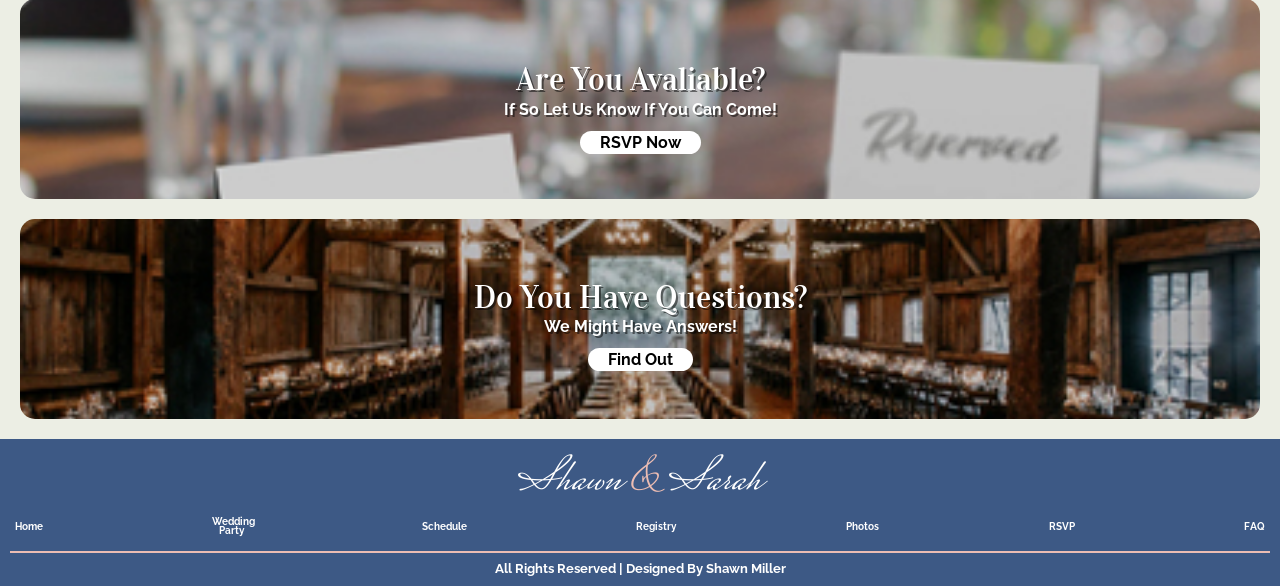
==== commit 73ab7bfb: "7/30 Big Update" ====
--- a/bentley.html
+++ b/bentley.html
@@ -53,19 +53,19 @@
   <section class="bentleylikes">
   
     <div class="Toys">
-  <img src="img/WHOISBENTLY.png" alt="Bentley The Dog" title="Bentley The Dog">
+  <img src="img/Circle_Temp.png" alt="Bentley The Dog" title="Bentley The Dog">
   <h1>My Favorites Toys</h1>
   <p> Theres are my fav toys!</p>
   </section>
 
   <div class="Hobbies">
-  <img src="img/WHOISBENTLY.png" alt="Bentley The Dog" title="Bentley The Dog">
+  <img src="img/Circle_Temp.png" alt="Bentley The Dog" title="Bentley The Dog">
   <h1>My Hobbies</h1>
   <p> Theres are my hobbies!</p>
   </div>
 
   <div class="Enemey">
-  <img src="img/WHOISBENTLY.png" alt="Bentley The Dog" title="Bentley The Dog">
+  <img src="img/Circle_Temp.png" alt="Bentley The Dog" title="Bentley The Dog">
   <h1>My Biggest Enemey</h1>
   <p> This is My Biggest Enemey</p>
   </div>
--- a/css/styles.css
+++ b/css/styles.css
@@ -128,7 +128,7 @@
   height: 200px;
   align-content: center;
   margin-bottom: 20px;
-  background-image: url(../img/WHOISBENTLY.png);
+  background-image: url(../img/WHOISBENTLY.jpg);
   background-repeat: no-repeat; /* Prevents the image from tiling */
   background-position: center;
   background-size: cover; /* Scales the image to cover the entire container */
@@ -187,7 +187,7 @@
   height: 200px;
   align-content: center;
   margin-bottom: 20px;
-  background-image: url(../img/Gift.png);
+  background-image: url(../img/Gift.jpg);
   background-repeat: no-repeat; /* Prevents the image from tiling */
   background-position: center;
   background-size: cover; /* Scales the image to cover the entire container */
@@ -246,7 +246,7 @@
   height: 200px;
   align-content: center;
   margin-bottom: 20px;
-  background-image: url(../img/rsvp.png);
+  background-image: url(../img/rsvp.jpg);
   background-repeat: no-repeat; /* Prevents the image from tiling */
   background-position: center;
   background-size: cover; /* Scales the image to cover the entire container */
@@ -305,7 +305,7 @@
   height: 200px;
   align-content: center;
   margin-bottom: 20px;
-  background-image: url(../img/Barn.png);
+  background-image: url(../img/Barn.jpg);
   background-repeat: no-repeat; /* Prevents the image from tiling */
   background-position: center;
   background-size: cover; /* Scales the image to cover the entire container */
@@ -425,7 +425,7 @@
 
 #Home_header{
   height: 160px;
-  background-image: url(../img/Shawn_&_Sarah_Home.png);
+  background-image: url(../img/Shawn_&_Sarah_Home.jpg);
   background-repeat: no-repeat; /* Prevents the image from tiling */
   background-position: 0px -130px; /* Centers the image */
   background-size: cover; /* Scales the image to cover the entire container */
@@ -629,23 +629,35 @@
 /*Ends Main Home page*/
 
 /*Starts Wedding Party Page*/
+#wedding_header{
+  height: 160px;
+  background-image: url(../img/Weddingpartyheader.jpg);
+  background-repeat: no-repeat; /* Prevents the image from tiling */
+  background-position: 0px -20px; /* Centers the image */
+  background-size: cover; /* Scales the image to cover the entire container */
+}
+
+#wedding_header #mobile1 h1{
+text-shadow: 3px 3px 3px rgba(0, 0, 0, 1);
+}
+
 .weddingparty{
-  margin:  15px 20px;
+  margin:  10px 20px;
 }
 .weddingparty h1{
   font-family: "Vidaloka", serif;
   font-weight: 400;
   font-style: normal;
-  font-size: 2.3em;
-  text-align: center;
-  padding-bottom: 10px;
+  font-size: 2.7em;
+  text-align: center;
+  padding-bottom: 15px;
 }
 .weddingparty p{
   font-family: "Raleway", sans-serif;
   font-optical-sizing: auto;
   font-weight: bold;
   font-style: normal;
-  font-size: .8em;
+  font-size: 1.2em;
   text-align: center;
 }
 .Bridesmaids{
@@ -655,20 +667,22 @@
   font-family: "Vidaloka", serif;
   font-weight: 400;
   font-style: normal;
-  font-size: 1.8em;
-  text-align: center;
-  padding-bottom: 5px;
+  font-size: 2.3em;
+  text-align: center;
+  padding: 10px 0px 10px;
+  border-top: 2px solid #ECBDB3;
 }
 .Bridesmaids img{
-  border-radius: 20px;
-  margin: 10px 0px;
+  display: block;
+  width: 200px;
+  margin: 10px auto;
 }
 .Bridesmaids p{
   font-family: "Raleway", sans-serif;
   font-optical-sizing: auto;
   font-weight: bold;
   font-style: normal;
-  font-size: .7em;
+  font-size: 1em;
   text-align: center;
 }
 .Bridesmaids h3{
@@ -676,7 +690,7 @@
   font-optical-sizing: auto;
   font-weight: bold;
   font-style: normal;
-  font-size: 1em;
+  font-size: 2em;
   text-align: center;
   padding-bottom: 10px;
 }
@@ -688,20 +702,22 @@
   font-family: "Vidaloka", serif;
   font-weight: 400;
   font-style: normal;
-  font-size: 1.8em;
-  text-align: center;
-  padding-bottom: 5px;
+  font-size: 2.3em;
+  text-align: center;
+  padding: 10px 0px 10px;
+  border-top: 2px solid #ECBDB3;
 }
 .Groomsmen img{
-  border-radius: 20px;
-  margin: 10px 0px;
+  display: block;
+  width: 200px;
+  margin: 10px auto;
 }
 .Groomsmen p{
   font-family: "Raleway", sans-serif;
   font-optical-sizing: auto;
   font-weight: bold;
   font-style: normal;
-  font-size: .7em;
+  font-size: 1em;
   text-align: center;
 }
 .Groomsmen h3{
@@ -709,7 +725,7 @@
   font-optical-sizing: auto;
   font-weight: bold;
   font-style: normal;
-  font-size: 1em;
+  font-size: 2em;
   text-align: center;
   padding-bottom: 10px;
 }
@@ -723,7 +739,7 @@
 /*Starts Registry Page*/
 #registry_header{
   height: 160px;
-  background-image: url(../img/REG_HEAD.PNG);
+  background-image: url(../img/REG_HEAD.jpg);
   background-repeat: no-repeat; /* Prevents the image from tiling */
   background-size: cover; /* Scales the image to cover the entire container */
 }
@@ -734,7 +750,7 @@
   font-family: "Vidaloka", serif;
   font-weight: 400;
   font-style: normal;
-  font-size: 2.3em;
+  font-size: 2.7em;
   text-align: center;
   padding-bottom: 15px;
 }
@@ -743,7 +759,7 @@
   font-optical-sizing: auto;
   font-weight: bold;
   font-style: normal;
-  font-size: .8em;
+  font-size: 1em;
   text-align: center;
   line-height: 1.3em;
 }
@@ -798,7 +814,7 @@
 /*Starts RSVP PAGE*/
 #rsvp_header{
   height: 160px;
-  background-image: url(../img/RSVP_HEADER.png);
+  background-image: url(../img/RSVP_HEADER.jpg);
   background-repeat: no-repeat; /* Prevents the image from tiling */
   background-size: cover; /* Scales the image to cover the entire container */
 }
@@ -806,7 +822,7 @@
   font-family: "Vidaloka", serif;
   font-weight: 400;
   font-style: normal;
-  font-size: 1.8em;
+  font-size: 2em;
   text-align: center;
   padding: 10px 10px 0px;
 }
@@ -816,7 +832,7 @@
   font-optical-sizing: auto;
   font-weight: bold;
   font-style: normal;
-  font-size: .8em;
+  font-size: 1.2em;
   text-align: center;
   padding-top: 10px;
 }
@@ -881,8 +897,29 @@
 
 .radio-group {
   text-align: left;
+  margin: 10px 0 15px;
+}
+
+/* Ensure radio options stay on a single horizontal line */
+#RSVP_PAGE .radio-group {
+  display: inline-flex;
+  align-items: center;
+  gap: 12px;
+  flex-wrap: nowrap;
+}
+
+/* Make radio inputs and their labels appear on the same line
+   and vertically centered within the RSVP page only. Hide
+   any stray <br> used in markup so labels don't break lines. */
+#RSVP_PAGE .radio-group input[type="radio"],
+#RSVP_PAGE .radio-group label {
   display: inline-block;
-  margin: 10px 0 15px;
+  vertical-align: middle;
+  margin-right: 10px;
+}
+
+#RSVP_PAGE .radio-group br {
+  display: none;
 }
 
 #plus-one-group {
@@ -940,7 +977,7 @@
 /*Starts FAQ PAGE*/
 #FAQ_header{
   height: 160px;
-  background-image: url(../img/download.jpg);
+  background-image: url(../img/FAQ.jpg);
   background-repeat: no-repeat; /* Prevents the image from tiling */
   background-size: cover; /* Scales the image to cover the entire container */
 }
@@ -976,7 +1013,7 @@
   font-family: "Vidaloka", serif;
   font-weight: 400;
   font-style: normal;
-  font-size: 1em;
+  font-size: 1.5em;
   text-align: left;
 }
 
@@ -1042,7 +1079,7 @@
   font-weight: bold;
   font-style: normal;
   text-align: left;
-  font-size: .7em;
+  font-size: 1em;
   line-height: 1.3em;
 }
 /*Ends FAQ PAGE*/
@@ -1050,19 +1087,24 @@
 /*Starts Bentley Page*/
 #bentley_header{
   height: 160px;
-  background-image: url(../img/WHOISBENTLY.png);
+  background-image: url(../img/WHOISBENTLY.jpg);
   background-repeat: no-repeat; /* Prevents the image from tiling */
   background-position: 0px 0px; /* Centers the image */
   background-size: cover; /* Scales the image to cover the entire container */
 }
 .aboutbentley{
-  margin:  15px 20px;
+  margin:  10px 20px;
+}
+.aboutbentley img{
+  display: block;
+  width: 200px;
+  margin: 10px auto;
 }
 .aboutbentley h1{
   font-family: "Vidaloka", serif;
   font-weight: 400;
   font-style: normal;
-  font-size: 2.3em;
+  font-size: 2.7em;
   text-align: center;
   padding-bottom: 15px;
 }
@@ -1071,21 +1113,19 @@
   font-optical-sizing: auto;
   font-weight: bold;
   font-style: normal;
-  font-size: .8em;
+  font-size: 1em;
   text-align: center;
   line-height: 1.3em;
 }
 .bentleylikes{
   margin:  10px 0px;
 }
-.bentleylikes img{
-  border-radius: 30px;
-}
+
 .bentleylikes h1{
   font-family: "Vidaloka", serif;
   font-weight: 400;
   font-style: normal;
-  font-size: 2em;
+  font-size: 2.2em;
   text-align: center;
   padding-bottom: 5px;
 }
@@ -1094,7 +1134,7 @@
   font-optical-sizing: auto;
   font-weight: bold;
   font-style: normal;
-  font-size: .8em;
+  font-size: 1em;
   text-align: center;
   line-height: 1.3em;
 }
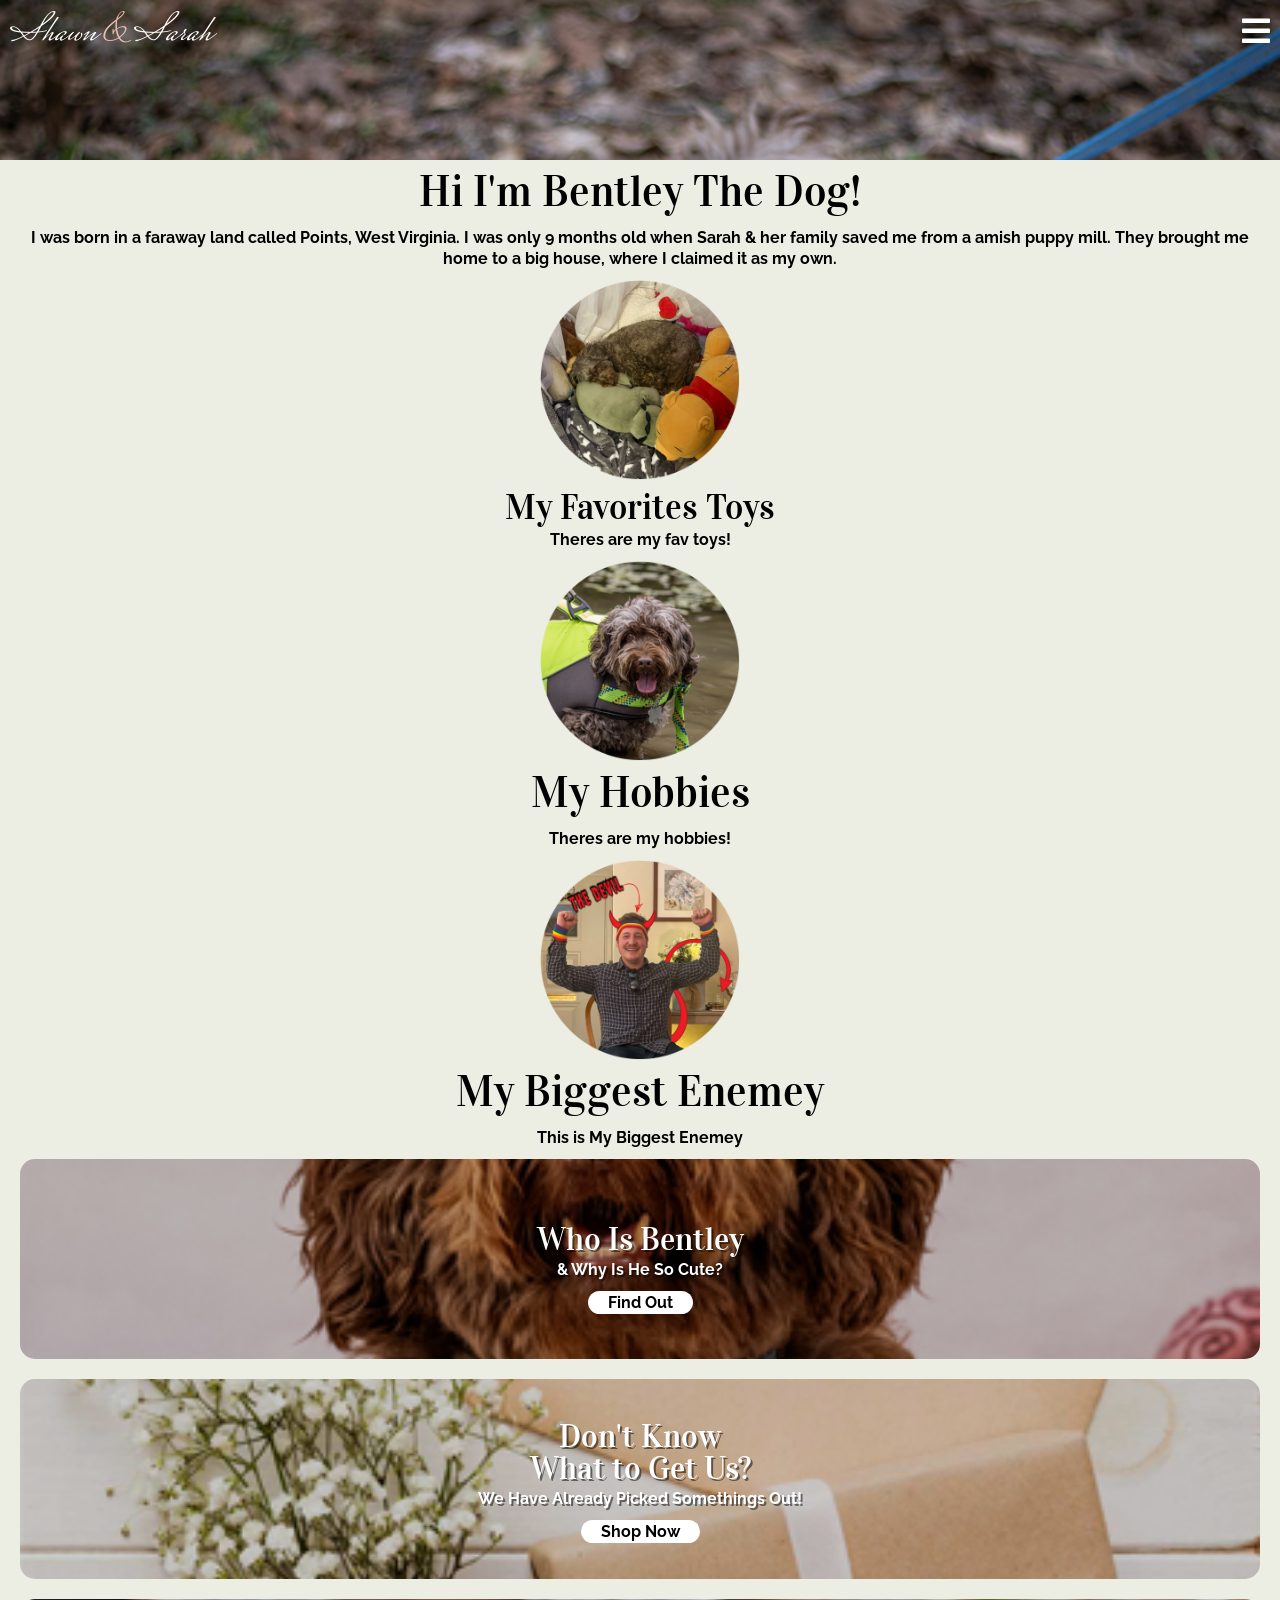
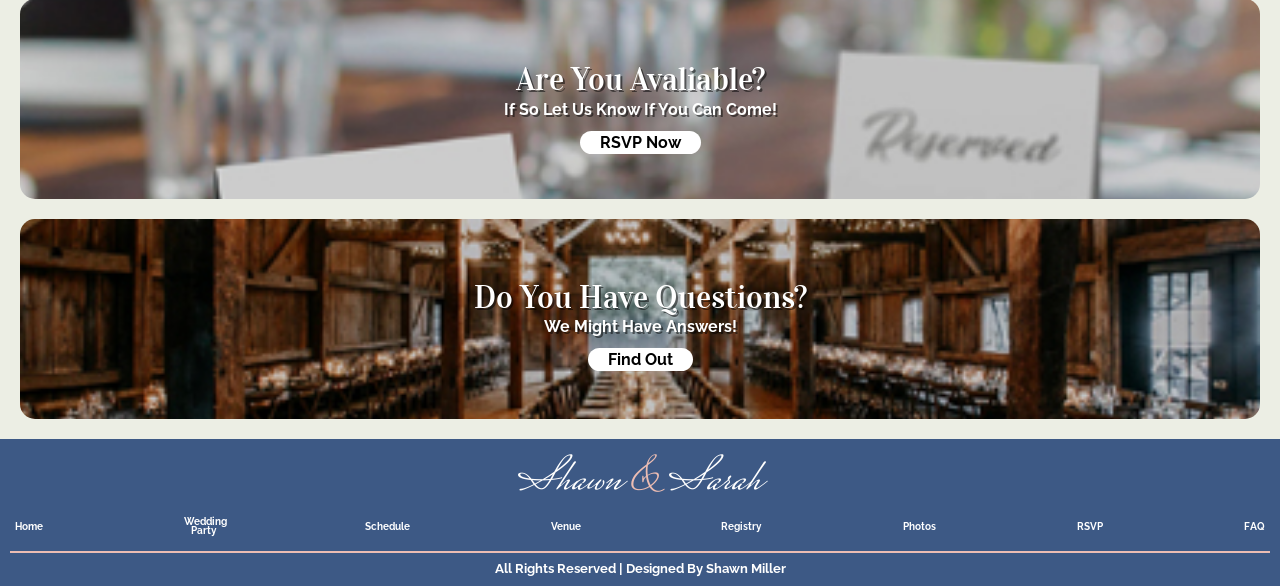
==== commit bc38e3d6: "8/12 Big Updates" ====
--- a/bentley.html
+++ b/bentley.html
@@ -32,6 +32,7 @@
   <li><a href="index.html">Home</a></li>
   <li><a href="weddingparty.html">Wedding Party</a></li>
   <li><a href="schedule.html">Schedule</a></li>
+  <li><a href="venue.html">Venue</a></li>
   <li><a href="registry.html">Registry</a></li>
   <li><a href="photos.html">Photos</a></li>
   <li><a href="rsvp.html">RSVP</a></li>
@@ -46,26 +47,26 @@
 <section class="aboutbentley">
   <h1>Hi I'm Bentley The Dog!</h1>
 
-  <p> I was born in a faraway land called Points West Virginia. 
+  <p> I was born in a faraway land called Points, West Virginia. 
   I was only 9 months old when Sarah & her family saved me from a amish puppy mill. 
-  They brought me home to a big house, where I calmed it as my own.
+  They brought me home to a big house, where I claimed it as my own.
 </p>
   <section class="bentleylikes">
   
-    <div class="Toys">
-  <img src="img/Circle_Temp.png" alt="Bentley The Dog" title="Bentley The Dog">
+    <div class="tag Toys">
+  <img src="img/bentley_toys.png" alt="Bentley The Dog" title="Bentley The Dog">
   <h1>My Favorites Toys</h1>
   <p> Theres are my fav toys!</p>
   </section>
 
-  <div class="Hobbies">
-  <img src="img/Circle_Temp.png" alt="Bentley The Dog" title="Bentley The Dog">
+  <div class="tag Hobbies">
+  <img src="img/bentley_water.png" alt="Bentley The Dog" title="Bentley The Dog">
   <h1>My Hobbies</h1>
   <p> Theres are my hobbies!</p>
   </div>
 
-  <div class="Enemey">
-  <img src="img/Circle_Temp.png" alt="Bentley The Dog" title="Bentley The Dog">
+  <div class="tag Enemey">
+  <img src="img/zac_devil.png" alt="Bentley The Dog" title="Bentley The Dog">
   <h1>My Biggest Enemey</h1>
   <p> This is My Biggest Enemey</p>
   </div>
@@ -75,25 +76,25 @@
 </section>
 
 <section class="footerlinks">
-<div class="whoisbentley">
+<div class="tag whoisbentley">
 <h1>Who Is Bentley</h1>
 <h2>& Why Is He So Cute?</h2>
 <h3><a href="bentley.html">Find Out</a></h3>
 </div>
 
-<div class="registry">
+<div class="tag registry">
 <h1>Don't Know <br>What to Get Us?<br></h1>
 <h2>We Have Already Picked Somethings Out!</h2>
 <h3><a href="registry.html">Shop Now</a></h3>
 </div>
 
-<div class="rsvp">
+<div class="tag rsvp">
 <h1>Are You Avaliable?</h1>
 <h2>If So Let Us Know If You Can Come!</h2>
 <h3><a href="rsvp.html">RSVP Now</a></h3>
 </div>
 
-<div class="faq">
+<div class="tag faq">
 <h1>Do You Have Questions?</h1>
 <h2>We Might Have Answers!</h2>
 <h3><a href="faq.html">Find Out</a></h3>
@@ -112,6 +113,7 @@
     <li><a href="index.html">Home</a></li>
     <li class="weddingpartylink"><a href="weddingparty.html">Wedding Party</a></li>
     <li><a href="schedule.html">Schedule</a></li>
+    <li><a href="venue.html">Venue</a></li>
     <li><a href="registry.html">Registry</a></li>
     <li><a href="photos.html">Photos</a></li>
     <li><a href="rsvp.html">RSVP</a></li>
--- a/css/styles.css
+++ b/css/styles.css
@@ -1,8 +1,7 @@
-/*#3D5985;
-#697A94;
-#B1A696;
-#DDD8C0;
-#ECEEE4;*/
+/*#3D5985 Ford Newport Blue;
+#B1A696; French Oak
+#ECBDB3; Shilo Pink
+*/
 
 /*
 .vidaloka-regular {
@@ -23,6 +22,42 @@
   font-style: normal;
 }
 */
+
+/*Stuff To Work On
+- ALL Pages
+(Footer link images add some)
+
+-Home Page 
+(Good for now)
+
+-Wedding Party Page
+(•Add Images and names of People)
+
+-Schedule Page
+(•Update Actural Schedule and descriptions)
+
+-Venue Page
+(•Build Whole Page Out)
+
+–Registry Page
+(•Add Walamrt Link & any more stores if needed)
+
+-Photos Page
+(•Build Whole Page Out)
+
+-RSVP page
+(•RSVP needs some fixing up centering & spacing
+•Add Cookie Request to RSVP page)
+
+-FAQ Page
+(•Add Actual Questions & Answers)
+
+-Bentley Page
+(•Update page with more details)
+*/
+
+
+
 /*STARTS CSS for all pages*/
 body{
   background-color: #ECEEE4;
@@ -414,6 +449,17 @@
   padding-top: 10px;
 }
 /*ends Footer*/
+
+.tag {
+  opacity: 0;
+  transform: translate(0, 10vh);
+  transition: all 1s;
+}
+
+.tag.visible {
+  opacity: 1;
+  transform: translate(0, 0);
+}
 /*ENDS CSS for all pages*/
 
 
@@ -633,7 +679,7 @@
   height: 160px;
   background-image: url(../img/Weddingpartyheader.jpg);
   background-repeat: no-repeat; /* Prevents the image from tiling */
-  background-position: 0px -20px; /* Centers the image */
+  background-position: 0px -10px; /* Centers the image */
   background-size: cover; /* Scales the image to cover the entire container */
 }
 
@@ -644,6 +690,9 @@
 .weddingparty{
   margin:  10px 20px;
 }
+.bridesmaids_mobile_only_br{
+  display: inline;
+  }
 .weddingparty h1{
   font-family: "Vidaloka", serif;
   font-weight: 400;
@@ -684,6 +733,7 @@
   font-style: normal;
   font-size: 1em;
   text-align: center;
+  line-height: 1.3em;
 }
 .Bridesmaids h3{
   font-family: "Raleway", sans-serif;
@@ -719,7 +769,11 @@
   font-style: normal;
   font-size: 1em;
   text-align: center;
-}
+  line-height: 1.3em;
+}
+.groomsmen_mobile_only_br{
+  display: inline;
+  }
 .Groomsmen h3{
   font-family: "Raleway", sans-serif;
   font-optical-sizing: auto;
@@ -730,9 +784,80 @@
   padding-bottom: 10px;
 }
 
+.thekids{
+  Padding: 10px;
+}
+.thekids h2{
+  font-family: "Vidaloka", serif;
+  font-weight: 400;
+  font-style: normal;
+  font-size: 2.3em;
+  text-align: center;
+  padding: 10px 0px 10px;
+  border-top: 2px solid #ECBDB3;
+}
+.Kids img{
+  display: block;
+  width: 200px;
+  margin: 10px auto;
+}
+.thekids p{
+  font-family: "Raleway", sans-serif;
+  font-optical-sizing: auto;
+  font-weight: bold;
+  font-style: normal;
+  font-size: 1em;
+  text-align: center;
+  line-height: 1.3em;
+}
+.Kids h3{
+  font-family: "Raleway", sans-serif;
+  font-optical-sizing: auto;
+  font-weight: bold;
+  font-style: normal;
+  font-size: 2em;
+  text-align: center;
+  padding-bottom: 10px;
+}
 /*ends wedding party page*/
 
 /*Starts schedule Page*/
+#schedule_header{
+  height: 160px;
+  background-image: url(../img/Schedule.jpg);
+  background-repeat: no-repeat; /* Prevents the image from tiling */
+  background-position: 0px -45px; /* Centers the image */
+  background-size: cover; /* Scales the image to cover the entire container */
+}
+.schedule_text{
+margin:  10px 20px;
+}
+.schedule_text h1{
+  font-family: "Vidaloka", serif;
+  font-weight: 400;
+  font-style: normal;
+  font-size: 2.7em;
+  text-align: center;
+  padding-bottom: 15px;
+}
+.schedule_text p{
+font-family: "Raleway", sans-serif;
+  font-optical-sizing: auto;
+  font-weight: bold;
+  font-style: normal;
+  font-size: 1em;
+  text-align: center;
+  line-height: 1.3em;
+}
+
+.timeline{
+  max-height: 100%;
+  width: 90%
+  margin: 0px auto;
+  
+
+
+}
 
 /*ends schedule page*/
 
@@ -803,7 +928,7 @@
 
 .registry_links a:hover{
   color: #ECBDB3;
-  padding: 10px 110px 10px;
+  padding: 10px 80px 10px;
 }
 /*Ends Registry Page*/
 
@@ -1087,7 +1212,7 @@
 /*Starts Bentley Page*/
 #bentley_header{
   height: 160px;
-  background-image: url(../img/WHOISBENTLY.jpg);
+  background-image: url(../img/bentley_header.jpg);
   background-repeat: no-repeat; /* Prevents the image from tiling */
   background-position: 0px 0px; /* Centers the image */
   background-size: cover; /* Scales the image to cover the entire container */
@@ -1144,19 +1269,23 @@
 /*Starts Media Queries*/
 
 /*Start Mobile Medium*/
-@media screen and (max-width: 375px) {
+@media screen and (min-width: 375px) {
+  .mobile_only_br{
+    display: none;
+  }
+
  
 
 
 }/*Ends Mobile Medium*/
 
 /*Start Tablet*/
-@media screen and (max-width: 768px) {
+@media screen and (min-width: 768px) {
   
 }
 /*Ends Tablet*/
 
 /*Starts Laptop*/
-@media screen and (max-width: 1024px) {
+@media screen and (min-width: 1024px) {
   
 }/*Ends Laptop*/
